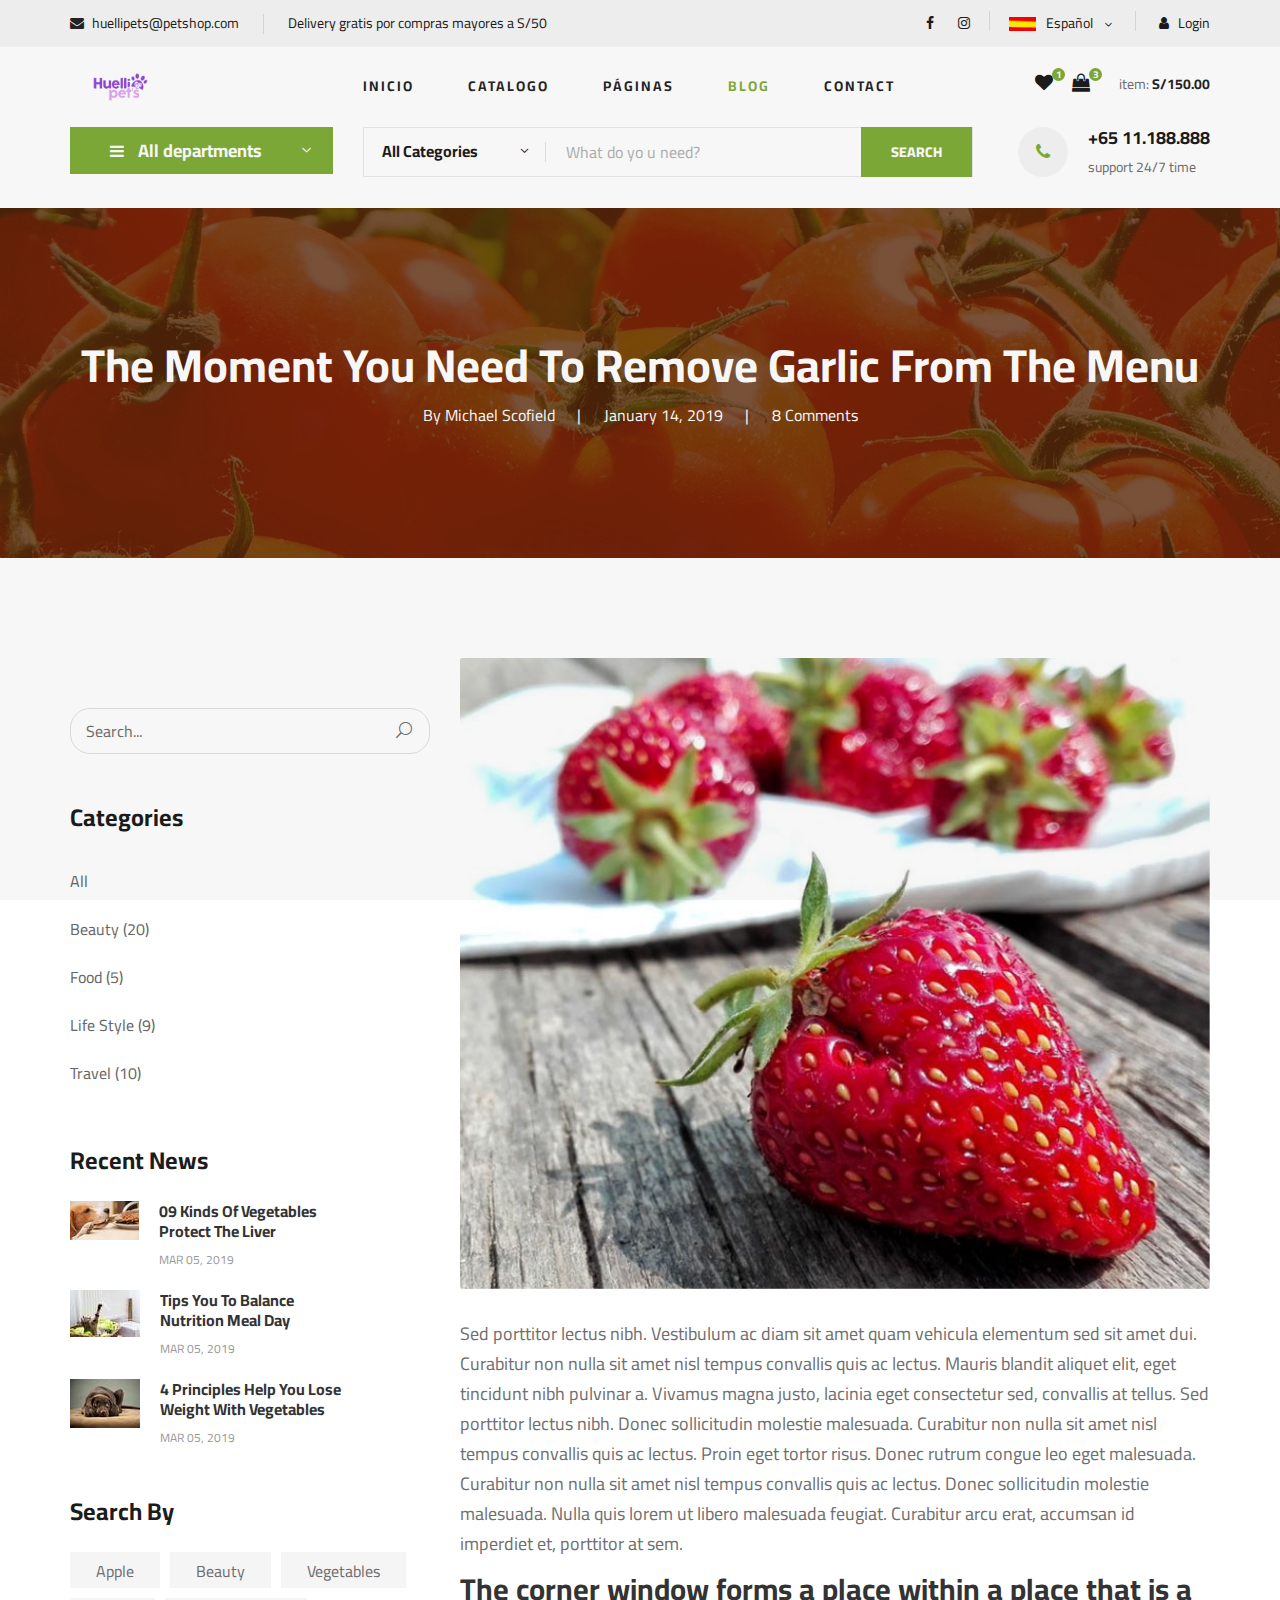
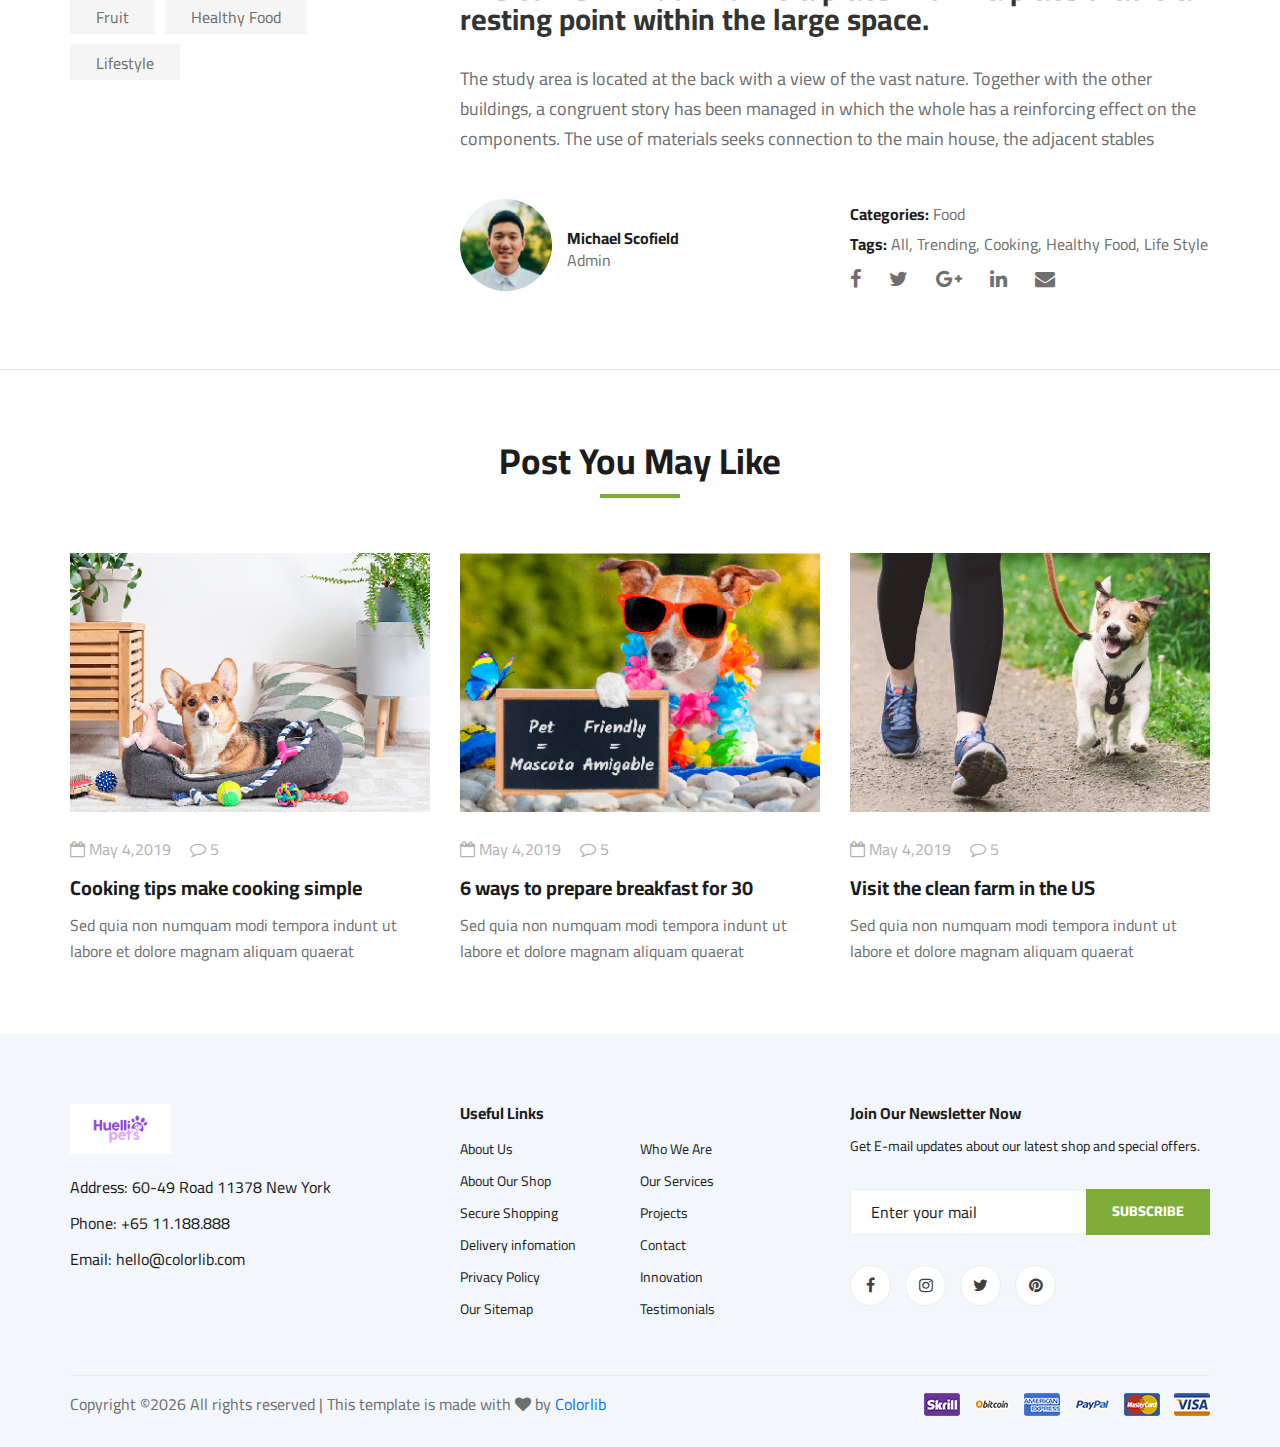
==== blog-details.html @ eef23c40 "first commit" ====
<!DOCTYPE html>
<html lang="zxx">

<head>
    <meta charset="UTF-8">
    <meta name="description" content="Ogani Template">
    <meta name="keywords" content="Ogani, unica, creative, html">
    <meta name="viewport" content="width=device-width, initial-scale=1.0">
    <meta http-equiv="X-UA-Compatible" content="ie=edge">
    <title>Ogani | Template</title>

    <!-- Google Font -->
    <link href="https://fonts.googleapis.com/css2?family=Cairo:wght@200;300;400;600;900&display=swap" rel="stylesheet">

    <!-- Css Styles -->
    <link rel="stylesheet" href="css/bootstrap.min.css" type="text/css">
    <link rel="stylesheet" href="css/font-awesome.min.css" type="text/css">
    <link rel="stylesheet" href="css/elegant-icons.css" type="text/css">
    <link rel="stylesheet" href="css/nice-select.css" type="text/css">
    <link rel="stylesheet" href="css/jquery-ui.min.css" type="text/css">
    <link rel="stylesheet" href="css/owl.carousel.min.css" type="text/css">
    <link rel="stylesheet" href="css/slicknav.min.css" type="text/css">
    <link rel="stylesheet" href="css/style.css" type="text/css">
</head>

<body>
    <!-- Page Preloder -->
    <div id="preloder">
        <div class="loader"></div>
    </div>

   <!-- Humberger Begin -->
   <div class="humberger__menu__overlay"></div>
   <div class="humberger__menu__wrapper">
       <div class="humberger__menu__logo">
           <a href="#"><img src="img/logo.png" alt=""></a>
       </div>
       <div class="humberger__menu__cart">
           <ul>
               <li><a href="#"><i class="fa fa-heart"></i> <span>1</span></a></li>
               <li><a href="./shoping-cart.html"><i class="fa fa-shopping-bag"></i> <span>3</span></a></li>
           </ul>
           <div class="header__cart__price">item: <span>S/150.00</span></div>
       </div>
       <div class="humberger__menu__widget">
           <div class="header__top__right__language">
               <img src="img/language.png" alt="">
               <div>Español</div>
               <span class="arrow_carrot-down"></span>
               <ul>
                   <li><a href="#">Inglés</a></li>
                   <li><a href="#">Español</a></li>
               </ul>
           </div>
           <div class="header__top__right__auth">
               <a href="./login.html"><i class="fa fa-user"></i> Login</a>
           </div>
       </div>
       <nav class="humberger__menu__nav mobile-menu">
           <ul>
               <li class="active"><a href="./index.html">INICIO</a></li>
               <li><a href="./shop-grid.html">CATALOGO</a></li>
               <li><a href="#">PÁGINAS</a>
                   <ul class="header__menu__dropdown">
                       <li><a href="./shop-details.html">Detalle compra</a></li>
                       <li><a href="./shoping-cart.html">Carrito</a></li>
                       <li><a href="./checkout.html">Realizar pago</a></li>
                       <li><a href="./blog-details.html">Detalle blog</a></li>
                   </ul>
               </li>
               <li><a href="./blog.html">BLOG</a></li>
               <li><a href="./contact.html">CONTACTO</a></li>
           </ul>
       </nav>
       <div id="mobile-menu-wrap"></div>
       <div class="header__top__right__social">
           <a href="#"><i class="fa fa-facebook"></i></a>
           <a href="#"><i class="fa fa-instagram"></i></a>
       </div>
       <div class="humberger__menu__contact">
           <ul>
               <li><i class="fa fa-envelope"></i> huellipets@petshop.com</li>
               <li>Delivery gratis por compras mayores a S/50</li>
           </ul>
       </div>
   </div>
   <!-- Humberger End -->

   <!-- Header Section Begin -->
   <header class="header">
       <div class="header__top">
           <div class="container">
               <div class="row">
                   <div class="col-lg-6">
                       <div class="header__top__left">
                           <ul>
                               <li><i class="fa fa-envelope"></i> huellipets@petshop.com</li>
                               <li>Delivery gratis por compras mayores a S/50</li>
                           </ul>
                       </div>
                   </div>
                   <div class="col-lg-6">
                       <div class="header__top__right">
                           <div class="header__top__right__social">
                               <a href="#"><i class="fa fa-facebook"></i></a>
                               <a href="#"><i class="fa fa-instagram"></i></a>
                           </div>
                           <div class="header__top__right__language">
                               <img src="img/language.png" alt="">
                               <div>Español</div>
                               <span class="arrow_carrot-down"></span>
                               <ul>
                                   <li><a href="#">Inglés</a></li>
                                   <li><a href="#">Español</a></li>
                               </ul>
                           </div>
                           <div class="header__top__right__auth">
                               <a href="./login.html"><i class="fa fa-user"></i> Login</a>
                           </div>
                       </div>
                   </div>
               </div>
           </div>
       </div>
       <div class="container">
           <div class="row">
               <div class="col-lg-3">
                   <div class="header__logo">
                       <a href="./index.html"><img src="img/logo.png" alt=""></a>
                   </div>
               </div>
               <div class="col-lg-6">
                   <nav class="header__menu">
                       <ul>
                           <li><a href="./index.html">Inicio</a></li>
                           <li><a href="./shop-grid.html">CATALOGO</a></li>
                           <li><a href="#">PÁGINAS</a>
                               <ul class="header__menu__dropdown">
                                   <li><a href="./shop-details.html">Detalle producto</a></li>
                                   <li><a href="./shoping-cart.html">Carrito</a></li>
                                   <li><a href="./checkout.html">Realizar pago</a></li>
                                   <li><a href="./blog-details.html">Detalle blog</a></li>
                               </ul>
                           </li>
                           <li class="active"><a href="./blog.html">Blog</a></li>
                           <li><a href="./contact.html">Contact</a></li>
                       </ul>
                   </nav>
               </div>
               <div class="col-lg-3">
                   <div class="header__cart">
                       <ul>
                           <li><a href="#"><i class="fa fa-heart"></i> <span>1</span></a></li>
                           <li><a href="./shoping-cart.html"><i class="fa fa-shopping-bag"></i> <span>3</span></a></li>
                       </ul>
                       <div class="header__cart__price">item: <span>S/150.00</span></div>
                   </div>
               </div>
           </div>
           <div class="humberger__open">
               <i class="fa fa-bars"></i>
           </div>
       </div>
   </header>
    <!-- Header Section End -->

    <!-- Hero Section Begin -->
    <section class="hero hero-normal">
        <div class="container">
            <div class="row">
                <div class="col-lg-3">
                    <div class="hero__categories">
                        <div class="hero__categories__all">
                            <i class="fa fa-bars"></i>
                            <span>All departments</span>
                        </div>
                        <ul>
                            <li><a href="#">Fresh Meat</a></li>
                            <li><a href="#">Vegetables</a></li>
                            <li><a href="#">Fruit & Nut Gifts</a></li>
                            <li><a href="#">Fresh Berries</a></li>
                            <li><a href="#">Ocean Foods</a></li>
                            <li><a href="#">Butter & Eggs</a></li>
                            <li><a href="#">Fastfood</a></li>
                            <li><a href="#">Fresh Onion</a></li>
                            <li><a href="#">Papayaya & Crisps</a></li>
                            <li><a href="#">Oatmeal</a></li>
                            <li><a href="#">Fresh Bananas</a></li>
                        </ul>
                    </div>
                </div>
                <div class="col-lg-9">
                    <div class="hero__search">
                        <div class="hero__search__form">
                            <form action="#">
                                <div class="hero__search__categories">
                                    All Categories
                                    <span class="arrow_carrot-down"></span>
                                </div>
                                <input type="text" placeholder="What do yo u need?">
                                <button type="submit" class="site-btn">SEARCH</button>
                            </form>
                        </div>
                        <div class="hero__search__phone">
                            <div class="hero__search__phone__icon">
                                <i class="fa fa-phone"></i>
                            </div>
                            <div class="hero__search__phone__text">
                                <h5>+65 11.188.888</h5>
                                <span>support 24/7 time</span>
                            </div>
                        </div>
                    </div>
                </div>
            </div>
        </div>
    </section>
    <!-- Hero Section End -->

    <!-- Blog Details Hero Begin -->
    <section class="blog-details-hero set-bg" data-setbg="img/blog/details/details-hero.jpg">
        <div class="container">
            <div class="row">
                <div class="col-lg-12">
                    <div class="blog__details__hero__text">
                        <h2>The Moment You Need To Remove Garlic From The Menu</h2>
                        <ul>
                            <li>By Michael Scofield</li>
                            <li>January 14, 2019</li>
                            <li>8 Comments</li>
                        </ul>
                    </div>
                </div>
            </div>
        </div>
    </section>
    <!-- Blog Details Hero End -->

    <!-- Blog Details Section Begin -->
    <section class="blog-details spad">
        <div class="container">
            <div class="row">
                <div class="col-lg-4 col-md-5 order-md-1 order-2">
                    <div class="blog__sidebar">
                        <div class="blog__sidebar__search">
                            <form action="#">
                                <input type="text" placeholder="Search...">
                                <button type="submit"><span class="icon_search"></span></button>
                            </form>
                        </div>
                        <div class="blog__sidebar__item">
                            <h4>Categories</h4>
                            <ul>
                                <li><a href="#">All</a></li>
                                <li><a href="#">Beauty (20)</a></li>
                                <li><a href="#">Food (5)</a></li>
                                <li><a href="#">Life Style (9)</a></li>
                                <li><a href="#">Travel (10)</a></li>
                            </ul>
                        </div>
                        <div class="blog__sidebar__item">
                            <h4>Recent News</h4>
                            <div class="blog__sidebar__recent">
                                <a href="#" class="blog__sidebar__recent__item">
                                    <div class="blog__sidebar__recent__item__pic">
                                        <img src="img/blog/sidebar/sr-1.jpg" alt="">
                                    </div>
                                    <div class="blog__sidebar__recent__item__text">
                                        <h6>09 Kinds Of Vegetables<br /> Protect The Liver</h6>
                                        <span>MAR 05, 2019</span>
                                    </div>
                                </a>
                                <a href="#" class="blog__sidebar__recent__item">
                                    <div class="blog__sidebar__recent__item__pic">
                                        <img src="img/blog/sidebar/sr-2.jpg" alt="">
                                    </div>
                                    <div class="blog__sidebar__recent__item__text">
                                        <h6>Tips You To Balance<br /> Nutrition Meal Day</h6>
                                        <span>MAR 05, 2019</span>
                                    </div>
                                </a>
                                <a href="#" class="blog__sidebar__recent__item">
                                    <div class="blog__sidebar__recent__item__pic">
                                        <img src="img/blog/sidebar/sr-3.jpg" alt="">
                                    </div>
                                    <div class="blog__sidebar__recent__item__text">
                                        <h6>4 Principles Help You Lose <br />Weight With Vegetables</h6>
                                        <span>MAR 05, 2019</span>
                                    </div>
                                </a>
                            </div>
                        </div>
                        <div class="blog__sidebar__item">
                            <h4>Search By</h4>
                            <div class="blog__sidebar__item__tags">
                                <a href="#">Apple</a>
                                <a href="#">Beauty</a>
                                <a href="#">Vegetables</a>
                                <a href="#">Fruit</a>
                                <a href="#">Healthy Food</a>
                                <a href="#">Lifestyle</a>
                            </div>
                        </div>
                    </div>
                </div>
                <div class="col-lg-8 col-md-7 order-md-1 order-1">
                    <div class="blog__details__text">
                        <img src="img/blog/details/details-pic.jpg" alt="">
                        <p>Sed porttitor lectus nibh. Vestibulum ac diam sit amet quam vehicula elementum sed sit amet
                            dui. Curabitur non nulla sit amet nisl tempus convallis quis ac lectus. Mauris blandit
                            aliquet elit, eget tincidunt nibh pulvinar a. Vivamus magna justo, lacinia eget consectetur
                            sed, convallis at tellus. Sed porttitor lectus nibh. Donec sollicitudin molestie malesuada.
                            Curabitur non nulla sit amet nisl tempus convallis quis ac lectus. Proin eget tortor risus.
                            Donec rutrum congue leo eget malesuada. Curabitur non nulla sit amet nisl tempus convallis
                            quis ac lectus. Donec sollicitudin molestie malesuada. Nulla quis lorem ut libero malesuada
                            feugiat. Curabitur arcu erat, accumsan id imperdiet et, porttitor at sem.</p>
                        <h3>The corner window forms a place within a place that is a resting point within the large
                            space.</h3>
                        <p>The study area is located at the back with a view of the vast nature. Together with the other
                            buildings, a congruent story has been managed in which the whole has a reinforcing effect on
                            the components. The use of materials seeks connection to the main house, the adjacent
                            stables</p>
                    </div>
                    <div class="blog__details__content">
                        <div class="row">
                            <div class="col-lg-6">
                                <div class="blog__details__author">
                                    <div class="blog__details__author__pic">
                                        <img src="img/blog/details/details-author.jpg" alt="">
                                    </div>
                                    <div class="blog__details__author__text">
                                        <h6>Michael Scofield</h6>
                                        <span>Admin</span>
                                    </div>
                                </div>
                            </div>
                            <div class="col-lg-6">
                                <div class="blog__details__widget">
                                    <ul>
                                        <li><span>Categories:</span> Food</li>
                                        <li><span>Tags:</span> All, Trending, Cooking, Healthy Food, Life Style</li>
                                    </ul>
                                    <div class="blog__details__social">
                                        <a href="#"><i class="fa fa-facebook"></i></a>
                                        <a href="#"><i class="fa fa-twitter"></i></a>
                                        <a href="#"><i class="fa fa-google-plus"></i></a>
                                        <a href="#"><i class="fa fa-linkedin"></i></a>
                                        <a href="#"><i class="fa fa-envelope"></i></a>
                                    </div>
                                </div>
                            </div>
                        </div>
                    </div>
                </div>
            </div>
        </div>
    </section>
    <!-- Blog Details Section End -->

    <!-- Related Blog Section Begin -->
    <section class="related-blog spad">
        <div class="container">
            <div class="row">
                <div class="col-lg-12">
                    <div class="section-title related-blog-title">
                        <h2>Post You May Like</h2>
                    </div>
                </div>
            </div>
            <div class="row">
                <div class="col-lg-4 col-md-4 col-sm-6">
                    <div class="blog__item">
                        <div class="blog__item__pic">
                            <img src="img/blog/blog-1.jpg" alt="">
                        </div>
                        <div class="blog__item__text">
                            <ul>
                                <li><i class="fa fa-calendar-o"></i> May 4,2019</li>
                                <li><i class="fa fa-comment-o"></i> 5</li>
                            </ul>
                            <h5><a href="#">Cooking tips make cooking simple</a></h5>
                            <p>Sed quia non numquam modi tempora indunt ut labore et dolore magnam aliquam quaerat </p>
                        </div>
                    </div>
                </div>
                <div class="col-lg-4 col-md-4 col-sm-6">
                    <div class="blog__item">
                        <div class="blog__item__pic">
                            <img src="img/blog/blog-2.jpg" alt="">
                        </div>
                        <div class="blog__item__text">
                            <ul>
                                <li><i class="fa fa-calendar-o"></i> May 4,2019</li>
                                <li><i class="fa fa-comment-o"></i> 5</li>
                            </ul>
                            <h5><a href="#">6 ways to prepare breakfast for 30</a></h5>
                            <p>Sed quia non numquam modi tempora indunt ut labore et dolore magnam aliquam quaerat </p>
                        </div>
                    </div>
                </div>
                <div class="col-lg-4 col-md-4 col-sm-6">
                    <div class="blog__item">
                        <div class="blog__item__pic">
                            <img src="img/blog/blog-3.jpg" alt="">
                        </div>
                        <div class="blog__item__text">
                            <ul>
                                <li><i class="fa fa-calendar-o"></i> May 4,2019</li>
                                <li><i class="fa fa-comment-o"></i> 5</li>
                            </ul>
                            <h5><a href="#">Visit the clean farm in the US</a></h5>
                            <p>Sed quia non numquam modi tempora indunt ut labore et dolore magnam aliquam quaerat </p>
                        </div>
                    </div>
                </div>
            </div>
        </div>
    </section>
    <!-- Related Blog Section End -->

    <!-- Footer Section Begin -->
    <footer class="footer spad">
        <div class="container">
            <div class="row">
                <div class="col-lg-3 col-md-6 col-sm-6">
                    <div class="footer__about">
                        <div class="footer__about__logo">
                            <a href="./index.html"><img src="img/logo.png" alt=""></a>
                        </div>
                        <ul>
                            <li>Address: 60-49 Road 11378 New York</li>
                            <li>Phone: +65 11.188.888</li>
                            <li>Email: hello@colorlib.com</li>
                        </ul>
                    </div>
                </div>
                <div class="col-lg-4 col-md-6 col-sm-6 offset-lg-1">
                    <div class="footer__widget">
                        <h6>Useful Links</h6>
                        <ul>
                            <li><a href="#">About Us</a></li>
                            <li><a href="#">About Our Shop</a></li>
                            <li><a href="#">Secure Shopping</a></li>
                            <li><a href="#">Delivery infomation</a></li>
                            <li><a href="#">Privacy Policy</a></li>
                            <li><a href="#">Our Sitemap</a></li>
                        </ul>
                        <ul>
                            <li><a href="#">Who We Are</a></li>
                            <li><a href="#">Our Services</a></li>
                            <li><a href="#">Projects</a></li>
                            <li><a href="#">Contact</a></li>
                            <li><a href="#">Innovation</a></li>
                            <li><a href="#">Testimonials</a></li>
                        </ul>
                    </div>
                </div>
                <div class="col-lg-4 col-md-12">
                    <div class="footer__widget">
                        <h6>Join Our Newsletter Now</h6>
                        <p>Get E-mail updates about our latest shop and special offers.</p>
                        <form action="#">
                            <input type="text" placeholder="Enter your mail">
                            <button type="submit" class="site-btn">Subscribe</button>
                        </form>
                        <div class="footer__widget__social">
                            <a href="#"><i class="fa fa-facebook"></i></a>
                            <a href="#"><i class="fa fa-instagram"></i></a>
                            <a href="#"><i class="fa fa-twitter"></i></a>
                            <a href="#"><i class="fa fa-pinterest"></i></a>
                        </div>
                    </div>
                </div>
            </div>
            <div class="row">
                <div class="col-lg-12">
                    <div class="footer__copyright">
                        <div class="footer__copyright__text"><p><!-- Link back to Colorlib can't be removed. Template is licensed under CC BY 3.0. -->
  Copyright &copy;<script>document.write(new Date().getFullYear());</script> All rights reserved | This template is made with <i class="fa fa-heart" aria-hidden="true"></i> by <a href="https://colorlib.com" target="_blank">Colorlib</a>
  <!-- Link back to Colorlib can't be removed. Template is licensed under CC BY 3.0. --></p></div>
                        <div class="footer__copyright__payment"><img src="img/payment-item.png" alt=""></div>
                    </div>
                </div>
            </div>
        </div>
    </footer>
    <!-- Footer Section End -->

    <!-- Js Plugins -->
    <script src="js/jquery-3.3.1.min.js"></script>
    <script src="js/bootstrap.min.js"></script>
    <script src="js/jquery.nice-select.min.js"></script>
    <script src="js/jquery-ui.min.js"></script>
    <script src="js/jquery.slicknav.js"></script>
    <script src="js/mixitup.min.js"></script>
    <script src="js/owl.carousel.min.js"></script>
    <script src="js/main.js"></script>



</body>

</html>
---- css/elegant-icons.css ----
@font-face {
	font-family: 'ElegantIcons';
	src:url('../fonts/ElegantIcons.eot');
	src:url('../fonts/ElegantIcons.eot?#iefix') format('embedded-opentype'),
		url('../fonts/ElegantIcons.woff') format('woff'),
		url('../fonts/ElegantIcons.ttf') format('truetype'),
		url('../fonts/ElegantIcons.svg#ElegantIcons') format('svg');
	font-weight: normal;
	font-style: normal;
}

/* Use the following CSS code if you want to use data attributes for inserting your icons */
[data-icon]:before {
	font-family: 'ElegantIcons';
	content: attr(data-icon);
	speak: none;
	font-weight: normal;
	font-variant: normal;
	text-transform: none;
	line-height: 1;
	-webkit-font-smoothing: antialiased;
	-moz-osx-font-smoothing: grayscale;
}

/* Use the following CSS code if you want to have a class per icon */
/*
Instead of a list of all class selectors,
you can use the generic selector below, but it's slower:
[class*="your-class-prefix"] {
*/
.arrow_up, .arrow_down, .arrow_left, .arrow_right, .arrow_left-up, .arrow_right-up, .arrow_right-down, .arrow_left-down, .arrow-up-down, .arrow_up-down_alt, .arrow_left-right_alt, .arrow_left-right, .arrow_expand_alt2, .arrow_expand_alt, .arrow_condense, .arrow_expand, .arrow_move, .arrow_carrot-up, .arrow_carrot-down, .arrow_carrot-left, .arrow_carrot-right, .arrow_carrot-2up, .arrow_carrot-2down, .arrow_carrot-2left, .arrow_carrot-2right, .arrow_carrot-up_alt2, .arrow_carrot-down_alt2, .arrow_carrot-left_alt2, .arrow_carrot-right_alt2, .arrow_carrot-2up_alt2, .arrow_carrot-2down_alt2, .arrow_carrot-2left_alt2, .arrow_carrot-2right_alt2, .arrow_triangle-up, .arrow_triangle-down, .arrow_triangle-left, .arrow_triangle-right, .arrow_triangle-up_alt2, .arrow_triangle-down_alt2, .arrow_triangle-left_alt2, .arrow_triangle-right_alt2, .arrow_back, .icon_minus-06, .icon_plus, .icon_close, .icon_check, .icon_minus_alt2, .icon_plus_alt2, .icon_close_alt2, .icon_check_alt2, .icon_zoom-out_alt, .icon_zoom-in_alt, .icon_search, .icon_box-empty, .icon_box-selected, .icon_minus-box, .icon_plus-box, .icon_box-checked, .icon_circle-empty, .icon_circle-slelected, .icon_stop_alt2, .icon_stop, .icon_pause_alt2, .icon_pause, .icon_menu, .icon_menu-square_alt2, .icon_menu-circle_alt2, .icon_ul, .icon_ol, .icon_adjust-horiz, .icon_adjust-vert, .icon_document_alt, .icon_documents_alt, .icon_pencil, .icon_pencil-edit_alt, .icon_pencil-edit, .icon_folder-alt, .icon_folder-open_alt, .icon_folder-add_alt, .icon_info_alt, .icon_error-oct_alt, .icon_error-circle_alt, .icon_error-triangle_alt, .icon_question_alt2, .icon_question, .icon_comment_alt, .icon_chat_alt, .icon_vol-mute_alt, .icon_volume-low_alt, .icon_volume-high_alt, .icon_quotations, .icon_quotations_alt2, .icon_clock_alt, .icon_lock_alt, .icon_lock-open_alt, .icon_key_alt, .icon_cloud_alt, .icon_cloud-upload_alt, .icon_cloud-download_alt, .icon_image, .icon_images, .icon_lightbulb_alt, .icon_gift_alt, .icon_house_alt, .icon_genius, .icon_mobile, .icon_tablet, .icon_laptop, .icon_desktop, .icon_camera_alt, .icon_mail_alt, .icon_cone_alt, .icon_ribbon_alt, .icon_bag_alt, .icon_creditcard, .icon_cart_alt, .icon_paperclip, .icon_tag_alt, .icon_tags_alt, .icon_trash_alt, .icon_cursor_alt, .icon_mic_alt, .icon_compass_alt, .icon_pin_alt, .icon_pushpin_alt, .icon_map_alt, .icon_drawer_alt, .icon_toolbox_alt, .icon_book_alt, .icon_calendar, .icon_film, .icon_table, .icon_contacts_alt, .icon_headphones, .icon_lifesaver, .icon_piechart, .icon_refresh, .icon_link_alt, .icon_link, .icon_loading, .icon_blocked, .icon_archive_alt, .icon_heart_alt, .icon_star_alt, .icon_star-half_alt, .icon_star, .icon_star-half, .icon_tools, .icon_tool, .icon_cog, .icon_cogs, .arrow_up_alt, .arrow_down_alt, .arrow_left_alt, .arrow_right_alt, .arrow_left-up_alt, .arrow_right-up_alt, .arrow_right-down_alt, .arrow_left-down_alt, .arrow_condense_alt, .arrow_expand_alt3, .arrow_carrot_up_alt, .arrow_carrot-down_alt, .arrow_carrot-left_alt, .arrow_carrot-right_alt, .arrow_carrot-2up_alt, .arrow_carrot-2dwnn_alt, .arrow_carrot-2left_alt, .arrow_carrot-2right_alt, .arrow_triangle-up_alt, .arrow_triangle-down_alt, .arrow_triangle-left_alt, .arrow_triangle-right_alt, .icon_minus_alt, .icon_plus_alt, .icon_close_alt, .icon_check_alt, .icon_zoom-out, .icon_zoom-in, .icon_stop_alt, .icon_menu-square_alt, .icon_menu-circle_alt, .icon_document, .icon_documents, .icon_pencil_alt, .icon_folder, .icon_folder-open, .icon_folder-add, .icon_folder_upload, .icon_folder_download, .icon_info, .icon_error-circle, .icon_error-oct, .icon_error-triangle, .icon_question_alt, .icon_comment, .icon_chat, .icon_vol-mute, .icon_volume-low, .icon_volume-high, .icon_quotations_alt, .icon_clock, .icon_lock, .icon_lock-open, .icon_key, .icon_cloud, .icon_cloud-upload, .icon_cloud-download, .icon_lightbulb, .icon_gift, .icon_house, .icon_camera, .icon_mail, .icon_cone, .icon_ribbon, .icon_bag, .icon_cart, .icon_tag, .icon_tags, .icon_trash, .icon_cursor, .icon_mic, .icon_compass, .icon_pin, .icon_pushpin, .icon_map, .icon_drawer, .icon_toolbox, .icon_book, .icon_contacts, .icon_archive, .icon_heart, .icon_profile, .icon_group, .icon_grid-2x2, .icon_grid-3x3, .icon_music, .icon_pause_alt, .icon_phone, .icon_upload, .icon_download, .social_facebook, .social_twitter, .social_pinterest, .social_googleplus, .social_tumblr, .social_tumbleupon, .social_wordpress, .social_instagram, .social_dribbble, .social_vimeo, .social_linkedin, .social_rss, .social_deviantart, .social_share, .social_myspace, .social_skype, .social_youtube, .social_picassa, .social_googledrive, .social_flickr, .social_blogger, .social_spotify, .social_delicious, .social_facebook_circle, .social_twitter_circle, .social_pinterest_circle, .social_googleplus_circle, .social_tumblr_circle, .social_stumbleupon_circle, .social_wordpress_circle, .social_instagram_circle, .social_dribbble_circle, .social_vimeo_circle, .social_linkedin_circle, .social_rss_circle, .social_deviantart_circle, .social_share_circle, .social_myspace_circle, .social_skype_circle, .social_youtube_circle, .social_picassa_circle, .social_googledrive_alt2, .social_flickr_circle, .social_blogger_circle, .social_spotify_circle, .social_delicious_circle, .social_facebook_square, .social_twitter_square, .social_pinterest_square, .social_googleplus_square, .social_tumblr_square, .social_stumbleupon_square, .social_wordpress_square, .social_instagram_square, .social_dribbble_square, .social_vimeo_square, .social_linkedin_square, .social_rss_square, .social_deviantart_square, .social_share_square, .social_myspace_square, .social_skype_square, .social_youtube_square, .social_picassa_square, .social_googledrive_square, .social_flickr_square, .social_blogger_square, .social_spotify_square, .social_delicious_square, .icon_printer, .icon_calulator, .icon_building, .icon_floppy, .icon_drive, .icon_search-2, .icon_id, .icon_id-2, .icon_puzzle, .icon_like, .icon_dislike, .icon_mug, .icon_currency, .icon_wallet, .icon_pens, .icon_easel, .icon_flowchart, .icon_datareport, .icon_briefcase, .icon_shield, .icon_percent, .icon_globe, .icon_globe-2, .icon_target, .icon_hourglass, .icon_balance, .icon_rook, .icon_printer-alt, .icon_calculator_alt, .icon_building_alt, .icon_floppy_alt, .icon_drive_alt, .icon_search_alt, .icon_id_alt, .icon_id-2_alt, .icon_puzzle_alt, .icon_like_alt, .icon_dislike_alt, .icon_mug_alt, .icon_currency_alt, .icon_wallet_alt, .icon_pens_alt, .icon_easel_alt, .icon_flowchart_alt, .icon_datareport_alt, .icon_briefcase_alt, .icon_shield_alt, .icon_percent_alt, .icon_globe_alt, .icon_clipboard {
	font-family: 'ElegantIcons';
	speak: none;
	font-style: normal;
	font-weight: normal;
	font-variant: normal;
	text-transform: none;
	line-height: 1;
	-webkit-font-smoothing: antialiased;
}
.arrow_up:before {
	content: "\21";
}
.arrow_down:before {
	content: "\22";
}
.arrow_left:before {
	content: "\23";
}
.arrow_right:before {
	content: "\24";
}
.arrow_left-up:before {
	content: "\25";
}
.arrow_right-up:before {
	content: "\26";
}
.arrow_right-down:before {
	content: "\27";
}
.arrow_left-down:before {
	content: "\28";
}
.arrow-up-down:before {
	content: "\29";
}
.arrow_up-down_alt:before {
	content: "\2a";
}
.arrow_left-right_alt:before {
	content: "\2b";
}
.arrow_left-right:before {
	content: "\2c";
}
.arrow_expand_alt2:before {
	content: "\2d";
}
.arrow_expand_alt:before {
	content: "\2e";
}
.arrow_condense:before {
	content: "\2f";
}
.arrow_expand:before {
	content: "\30";
}
.arrow_move:before {
	content: "\31";
}
.arrow_carrot-up:before {
	content: "\32";
}
.arrow_carrot-down:before {
	content: "\33";
}
.arrow_carrot-left:before {
	content: "\34";
}
.arrow_carrot-right:before {
	content: "\35";
}
.arrow_carrot-2up:before {
	content: "\36";
}
.arrow_carrot-2down:before {
	content: "\37";
}
.arrow_carrot-2left:before {
	content: "\38";
}
.arrow_carrot-2right:before {
	content: "\39";
}
.arrow_carrot-up_alt2:before {
	content: "\3a";
}
.arrow_carrot-down_alt2:before {
	content: "\3b";
}
.arrow_carrot-left_alt2:before {
	content: "\3c";
}
.arrow_carrot-right_alt2:before {
	content: "\3d";
}
.arrow_carrot-2up_alt2:before {
	content: "\3e";
}
.arrow_carrot-2down_alt2:before {
	content: "\3f";
}
.arrow_carrot-2left_alt2:before {
	content: "\40";
}
.arrow_carrot-2right_alt2:before {
	content: "\41";
}
.arrow_triangle-up:before {
	content: "\42";
}
.arrow_triangle-down:before {
	content: "\43";
}
.arrow_triangle-left:before {
	content: "\44";
}
.arrow_triangle-right:before {
	content: "\45";
}
.arrow_triangle-up_alt2:before {
	content: "\46";
}
.arrow_triangle-down_alt2:before {
	content: "\47";
}
.arrow_triangle-left_alt2:before {
	content: "\48";
}
.arrow_triangle-right_alt2:before {
	content: "\49";
}
.arrow_back:before {
	content: "\4a";
}
.icon_minus-06:before {
	content: "\4b";
}
.icon_plus:before {
	content: "\4c";
}
.icon_close:before {
	content: "\4d";
}
.icon_check:before {
	content: "\4e";
}
.icon_minus_alt2:before {
	content: "\4f";
}
.icon_plus_alt2:before {
	content: "\50";
}
.icon_close_alt2:before {
	content: "\51";
}
.icon_check_alt2:before {
	content: "\52";
}
.icon_zoom-out_alt:before {
	content: "\53";
}
.icon_zoom-in_alt:before {
	content: "\54";
}
.icon_search:before {
	content: "\55";
}
.icon_box-empty:before {
	content: "\56";
}
.icon_box-selected:before {
	content: "\57";
}
.icon_minus-box:before {
	content: "\58";
}
.icon_plus-box:before {
	content: "\59";
}
.icon_box-checked:before {
	content: "\5a";
}
.icon_circle-empty:before {
	content: "\5b";
}
.icon_circle-slelected:before {
	content: "\5c";
}
.icon_stop_alt2:before {
	content: "\5d";
}
.icon_stop:before {
	content: "\5e";
}
.icon_pause_alt2:before {
	content: "\5f";
}
.icon_pause:before {
	content: "\60";
}
.icon_menu:before {
	content: "\61";
}
.icon_menu-square_alt2:before {
	content: "\62";
}
.icon_menu-circle_alt2:before {
	content: "\63";
}
.icon_ul:before {
	content: "\64";
}
.icon_ol:before {
	content: "\65";
}
.icon_adjust-horiz:before {
	content: "\66";
}
.icon_adjust-vert:before {
	content: "\67";
}
.icon_document_alt:before {
	content: "\68";
}
.icon_documents_alt:before {
	content: "\69";
}
.icon_pencil:before {
	content: "\6a";
}
.icon_pencil-edit_alt:before {
	content: "\6b";
}
.icon_pencil-edit:before {
	content: "\6c";
}
.icon_folder-alt:before {
	content: "\6d";
}
.icon_folder-open_alt:before {
	content: "\6e";
}
.icon_folder-add_alt:before {
	content: "\6f";
}
.icon_info_alt:before {
	content: "\70";
}
.icon_error-oct_alt:before {
	content: "\71";
}
.icon_error-circle_alt:before {
	content: "\72";
}
.icon_error-triangle_alt:before {
	content: "\73";
}
.icon_question_alt2:before {
	content: "\74";
}
.icon_question:before {
	content: "\75";
}
.icon_comment_alt:before {
	content: "\76";
}
.icon_chat_alt:before {
	content: "\77";
}
.icon_vol-mute_alt:before {
	content: "\78";
}
.icon_volume-low_alt:before {
	content: "\79";
}
.icon_volume-high_alt:before {
	content: "\7a";
}
.icon_quotations:before {
	content: "\7b";
}
.icon_quotations_alt2:before {
	content: "\7c";
}
.icon_clock_alt:before {
	content: "\7d";
}
.icon_lock_alt:before {
	content: "\7e";
}
.icon_lock-open_alt:before {
	content: "\e000";
}
.icon_key_alt:before {
	content: "\e001";
}
.icon_cloud_alt:before {
	content: "\e002";
}
.icon_cloud-upload_alt:before {
	content: "\e003";
}
.icon_cloud-download_alt:before {
	content: "\e004";
}
.icon_image:before {
	content: "\e005";
}
.icon_images:before {
	content: "\e006";
}
.icon_lightbulb_alt:before {
	content: "\e007";
}
.icon_gift_alt:before {
	content: "\e008";
}
.icon_house_alt:before {
	content: "\e009";
}
.icon_genius:before {
	content: "\e00a";
}
.icon_mobile:before {
	content: "\e00b";
}
.icon_tablet:before {
	content: "\e00c";
}
.icon_laptop:before {
	content: "\e00d";
}
.icon_desktop:before {
	content: "\e00e";
}
.icon_camera_alt:before {
	content: "\e00f";
}
.icon_mail_alt:before {
	content: "\e010";
}
.icon_cone_alt:before {
	content: "\e011";
}
.icon_ribbon_alt:before {
	content: "\e012";
}
.icon_bag_alt:before {
	content: "\e013";
}
.icon_creditcard:before {
	content: "\e014";
}
.icon_cart_alt:before {
	content: "\e015";
}
.icon_paperclip:before {
	content: "\e016";
}
.icon_tag_alt:before {
	content: "\e017";
}
.icon_tags_alt:before {
	content: "\e018";
}
.icon_trash_alt:before {
	content: "\e019";
}
.icon_cursor_alt:before {
	content: "\e01a";
}
.icon_mic_alt:before {
	content: "\e01b";
}
.icon_compass_alt:before {
	content: "\e01c";
}
.icon_pin_alt:before {
	content: "\e01d";
}
.icon_pushpin_alt:before {
	content: "\e01e";
}
.icon_map_alt:before {
	content: "\e01f";
}
.icon_drawer_alt:before {
	content: "\e020";
}
.icon_toolbox_alt:before {
	content: "\e021";
}
.icon_book_alt:before {
	content: "\e022";
}
.icon_calendar:before {
	content: "\e023";
}
.icon_film:before {
	content: "\e024";
}
.icon_table:before {
	content: "\e025";
}
.icon_contacts_alt:before {
	content: "\e026";
}
.icon_headphones:before {
	content: "\e027";
}
.icon_lifesaver:before {
	content: "\e028";
}
.icon_piechart:before {
	content: "\e029";
}
.icon_refresh:before {
	content: "\e02a";
}
.icon_link_alt:before {
	content: "\e02b";
}
.icon_link:before {
	content: "\e02c";
}
.icon_loading:before {
	content: "\e02d";
}
.icon_blocked:before {
	content: "\e02e";
}
.icon_archive_alt:before {
	content: "\e02f";
}
.icon_heart_alt:before {
	content: "\e030";
}
.icon_star_alt:before {
	content: "\e031";
}
.icon_star-half_alt:before {
	content: "\e032";
}
.icon_star:before {
	content: "\e033";
}
.icon_star-half:before {
	content: "\e034";
}
.icon_tools:before {
	content: "\e035";
}
.icon_tool:before {
	content: "\e036";
}
.icon_cog:before {
	content: "\e037";
}
.icon_cogs:before {
	content: "\e038";
}
.arrow_up_alt:before {
	content: "\e039";
}
.arrow_down_alt:before {
	content: "\e03a";
}
.arrow_left_alt:before {
	content: "\e03b";
}
.arrow_right_alt:before {
	content: "\e03c";
}
.arrow_left-up_alt:before {
	content: "\e03d";
}
.arrow_right-up_alt:before {
	content: "\e03e";
}
.arrow_right-down_alt:before {
	content: "\e03f";
}
.arrow_left-down_alt:before {
	content: "\e040";
}
.arrow_condense_alt:before {
	content: "\e041";
}
.arrow_expand_alt3:before {
	content: "\e042";
}
.arrow_carrot_up_alt:before {
	content: "\e043";
}
.arrow_carrot-down_alt:before {
	content: "\e044";
}
.arrow_carrot-left_alt:before {
	content: "\e045";
}
.arrow_carrot-right_alt:before {
	content: "\e046";
}
.arrow_carrot-2up_alt:before {
	content: "\e047";
}
.arrow_carrot-2dwnn_alt:before {
	content: "\e048";
}
.arrow_carrot-2left_alt:before {
	content: "\e049";
}
.arrow_carrot-2right_alt:before {
	content: "\e04a";
}
.arrow_triangle-up_alt:before {
	content: "\e04b";
}
.arrow_triangle-down_alt:before {
	content: "\e04c";
}
.arrow_triangle-left_alt:before {
	content: "\e04d";
}
.arrow_triangle-right_alt:before {
	content: "\e04e";
}
.icon_minus_alt:before {
	content: "\e04f";
}
.icon_plus_alt:before {
	content: "\e050";
}
.icon_close_alt:before {
	content: "\e051";
}
.icon_check_alt:before {
	content: "\e052";
}
.icon_zoom-out:before {
	content: "\e053";
}
.icon_zoom-in:before {
	content: "\e054";
}
.icon_stop_alt:before {
	content: "\e055";
}
.icon_menu-square_alt:before {
	content: "\e056";
}
.icon_menu-circle_alt:before {
	content: "\e057";
}
.icon_document:before {
	content: "\e058";
}
.icon_documents:before {
	content: "\e059";
}
.icon_pencil_alt:before {
	content: "\e05a";
}
.icon_folder:before {
	content: "\e05b";
}
.icon_folder-open:before {
	content: "\e05c";
}
.icon_folder-add:before {
	content: "\e05d";
}
.icon_folder_upload:before {
	content: "\e05e";
}
.icon_folder_download:before {
	content: "\e05f";
}
.icon_info:before {
	content: "\e060";
}
.icon_error-circle:before {
	content: "\e061";
}
.icon_error-oct:before {
	content: "\e062";
}
.icon_error-triangle:before {
	content: "\e063";
}
.icon_question_alt:before {
	content: "\e064";
}
.icon_comment:before {
	content: "\e065";
}
.icon_chat:before {
	content: "\e066";
}
.icon_vol-mute:before {
	content: "\e067";
}
.icon_volume-low:before {
	content: "\e068";
}
.icon_volume-high:before {
	content: "\e069";
}
.icon_quotations_alt:before {
	content: "\e06a";
}
.icon_clock:before {
	content: "\e06b";
}
.icon_lock:before {
	content: "\e06c";
}
.icon_lock-open:before {
	content: "\e06d";
}
.icon_key:before {
	content: "\e06e";
}
.icon_cloud:before {
	content: "\e06f";
}
.icon_cloud-upload:before {
	content: "\e070";
}
.icon_cloud-download:before {
	content: "\e071";
}
.icon_lightbulb:before {
	content: "\e072";
}
.icon_gift:before {
	content: "\e073";
}
.icon_house:before {
	content: "\e074";
}
.icon_camera:before {
	content: "\e075";
}
.icon_mail:before {
	content: "\e076";
}
.icon_cone:before {
	content: "\e077";
}
.icon_ribbon:before {
	content: "\e078";
}
.icon_bag:before {
	content: "\e079";
}
.icon_cart:before {
	content: "\e07a";
}
.icon_tag:before {
	content: "\e07b";
}
.icon_tags:before {
	content: "\e07c";
}
.icon_trash:before {
	content: "\e07d";
}
.icon_cursor:before {
	content: "\e07e";
}
.icon_mic:before {
	content: "\e07f";
}
.icon_compass:before {
	content: "\e080";
}
.icon_pin:before {
	content: "\e081";
}
.icon_pushpin:before {
	content: "\e082";
}
.icon_map:before {
	content: "\e083";
}
.icon_drawer:before {
	content: "\e084";
}
.icon_toolbox:before {
	content: "\e085";
}
.icon_book:before {
	content: "\e086";
}
.icon_contacts:before {
	content: "\e087";
}
.icon_archive:before {
	content: "\e088";
}
.icon_heart:before {
	content: "\e089";
}
.icon_profile:before {
	content: "\e08a";
}
.icon_group:before {
	content: "\e08b";
}
.icon_grid-2x2:before {
	content: "\e08c";
}
.icon_grid-3x3:before {
	content: "\e08d";
}
.icon_music:before {
	content: "\e08e";
}
.icon_pause_alt:before {
	content: "\e08f";
}
.icon_phone:before {
	content: "\e090";
}
.icon_upload:before {
	content: "\e091";
}
.icon_download:before {
	content: "\e092";
}
.social_facebook:before {
	content: "\e093";
}
.social_twitter:before {
	content: "\e094";
}
.social_pinterest:before {
	content: "\e095";
}
.social_googleplus:before {
	content: "\e096";
}
.social_tumblr:before {
	content: "\e097";
}
.social_tumbleupon:before {
	content: "\e098";
}
.social_wordpress:before {
	content: "\e099";
}
.social_instagram:before {
	content: "\e09a";
}
.social_dribbble:before {
	content: "\e09b";
}
.social_vimeo:before {
	content: "\e09c";
}
.social_linkedin:before {
	content: "\e09d";
}
.social_rss:before {
	content: "\e09e";
}
.social_deviantart:before {
	content: "\e09f";
}
.social_share:before {
	content: "\e0a0";
}
.social_myspace:before {
	content: "\e0a1";
}
.social_skype:before {
	content: "\e0a2";
}
.social_youtube:before {
	content: "\e0a3";
}
.social_picassa:before {
	content: "\e0a4";
}
.social_googledrive:before {
	content: "\e0a5";
}
.social_flickr:before {
	content: "\e0a6";
}
.social_blogger:before {
	content: "\e0a7";
}
.social_spotify:before {
	content: "\e0a8";
}
.social_delicious:before {
	content: "\e0a9";
}
.social_facebook_circle:before {
	content: "\e0aa";
}
.social_twitter_circle:before {
	content: "\e0ab";
}
.social_pinterest_circle:before {
	content: "\e0ac";
}
.social_googleplus_circle:before {
	content: "\e0ad";
}
.social_tumblr_circle:before {
	content: "\e0ae";
}
.social_stumbleupon_circle:before {
	content: "\e0af";
}
.social_wordpress_circle:before {
	content: "\e0b0";
}
.social_instagram_circle:before {
	content: "\e0b1";
}
.social_dribbble_circle:before {
	content: "\e0b2";
}
.social_vimeo_circle:before {
	content: "\e0b3";
}
.social_linkedin_circle:before {
	content: "\e0b4";
}
.social_rss_circle:before {
	content: "\e0b5";
}
.social_deviantart_circle:before {
	content: "\e0b6";
}
.social_share_circle:before {
	content: "\e0b7";
}
.social_myspace_circle:before {
	content: "\e0b8";
}
.social_skype_circle:before {
	content: "\e0b9";
}
.social_youtube_circle:before {
	content: "\e0ba";
}
.social_picassa_circle:before {
	content: "\e0bb";
}
.social_googledrive_alt2:before {
	content: "\e0bc";
}
.social_flickr_circle:before {
	content: "\e0bd";
}
.social_blogger_circle:before {
	content: "\e0be";
}
.social_spotify_circle:before {
	content: "\e0bf";
}
.social_delicious_circle:before {
	content: "\e0c0";
}
.social_facebook_square:before {
	content: "\e0c1";
}
.social_twitter_square:before {
	content: "\e0c2";
}
.social_pinterest_square:before {
	content: "\e0c3";
}
.social_googleplus_square:before {
	content: "\e0c4";
}
.social_tumblr_square:before {
	content: "\e0c5";
}
.social_stumbleupon_square:before {
	content: "\e0c6";
}
.social_wordpress_square:before {
	content: "\e0c7";
}
.social_instagram_square:before {
	content: "\e0c8";
}
.social_dribbble_square:before {
	content: "\e0c9";
}
.social_vimeo_square:before {
	content: "\e0ca";
}
.social_linkedin_square:before {
	content: "\e0cb";
}
.social_rss_square:before {
	content: "\e0cc";
}
.social_deviantart_square:before {
	content: "\e0cd";
}
.social_share_square:before {
	content: "\e0ce";
}
.social_myspace_square:before {
	content: "\e0cf";
}
.social_skype_square:before {
	content: "\e0d0";
}
.social_youtube_square:before {
	content: "\e0d1";
}
.social_picassa_square:before {
	content: "\e0d2";
}
.social_googledrive_square:before {
	content: "\e0d3";
}
.social_flickr_square:before {
	content: "\e0d4";
}
.social_blogger_square:before {
	content: "\e0d5";
}
.social_spotify_square:before {
	content: "\e0d6";
}
.social_delicious_square:before {
	content: "\e0d7";
}
.icon_printer:before {
	content: "\e103";
}
.icon_calulator:before {
	content: "\e0ee";
}
.icon_building:before {
	content: "\e0ef";
}
.icon_floppy:before {
	content: "\e0e8";
}
.icon_drive:before {
	content: "\e0ea";
}
.icon_search-2:before {
	content: "\e101";
}
.icon_id:before {
	content: "\e107";
}
.icon_id-2:before {
	content: "\e108";
}
.icon_puzzle:before {
	content: "\e102";
}
.icon_like:before {
	content: "\e106";
}
.icon_dislike:before {
	content: "\e0eb";
}
.icon_mug:before {
	content: "\e105";
}
.icon_currency:before {
	content: "\e0ed";
}
.icon_wallet:before {
	content: "\e100";
}
.icon_pens:before {
	content: "\e104";
}
.icon_easel:before {
	content: "\e0e9";
}
.icon_flowchart:before {
	content: "\e109";
}
.icon_datareport:before {
	content: "\e0ec";
}
.icon_briefcase:before {
	content: "\e0fe";
}
.icon_shield:before {
	content: "\e0f6";
}
.icon_percent:before {
	content: "\e0fb";
}
.icon_globe:before {
	content: "\e0e2";
}
.icon_globe-2:before {
	content: "\e0e3";
}
.icon_target:before {
	content: "\e0f5";
}
.icon_hourglass:before {
	content: "\e0e1";
}
.icon_balance:before {
	content: "\e0ff";
}
.icon_rook:before {
	content: "\e0f8";
}
.icon_printer-alt:before {
	content: "\e0fa";
}
.icon_calculator_alt:before {
	content: "\e0e7";
}
.icon_building_alt:before {
	content: "\e0fd";
}
.icon_floppy_alt:before {
	content: "\e0e4";
}
.icon_drive_alt:before {
	content: "\e0e5";
}
.icon_search_alt:before {
	content: "\e0f7";
}
.icon_id_alt:before {
	content: "\e0e0";
}
.icon_id-2_alt:before {
	content: "\e0fc";
}
.icon_puzzle_alt:before {
	content: "\e0f9";
}
.icon_like_alt:before {
	content: "\e0dd";
}
.icon_dislike_alt:before {
	content: "\e0f1";
}
.icon_mug_alt:before {
	content: "\e0dc";
}
.icon_currency_alt:before {
	content: "\e0f3";
}
.icon_wallet_alt:before {
	content: "\e0d8";
}
.icon_pens_alt:before {
	content: "\e0db";
}
.icon_easel_alt:before {
	content: "\e0f0";
}
.icon_flowchart_alt:before {
	content: "\e0df";
}
.icon_datareport_alt:before {
	content: "\e0f2";
}
.icon_briefcase_alt:before {
	content: "\e0f4";
}
.icon_shield_alt:before {
	content: "\e0d9";
}
.icon_percent_alt:before {
	content: "\e0da";
}
.icon_globe_alt:before {
	content: "\e0de";
}
.icon_clipboard:before {
	content: "\e0e6";
}


	.glyph {
		float: left;
		text-align: center;
		padding: .75em;
		margin: .4em 1.5em .75em 0;
		width: 6em;
text-shadow: none;
	}
        .glyph_big {
        font-size: 128px;
        color: #59c5dc;
        float: left;
        margin-right: 20px;
        }

        .glyph div { padding-bottom: 10px;}

	.glyph input {
		font-family: consolas, monospace;
		font-size: 12px;
		width: 100%;
		text-align: center;
		border: 0;
		box-shadow: 0 0 0 1px #ccc;
		padding: .2em;
                -moz-border-radius: 5px;
                -webkit-border-radius: 5px;
	}
	.centered {
		margin-left: auto;
		margin-right: auto;
	}
	.glyph .fs1 {
		font-size: 2em;
	}
---- css/nice-select.css ----
.nice-select {
  -webkit-tap-highlight-color: transparent;
  background-color: #fff;
  border-radius: 5px;
  border: solid 1px #e8e8e8;
  box-sizing: border-box;
  clear: both;
  cursor: pointer;
  display: block;
  float: left;
  font-family: inherit;
  font-size: 14px;
  font-weight: normal;
  height: 42px;
  line-height: 40px;
  outline: none;
  padding-left: 18px;
  padding-right: 30px;
  position: relative;
  text-align: left !important;
  -webkit-transition: all 0.2s ease-in-out;
  transition: all 0.2s ease-in-out;
  -webkit-user-select: none;
     -moz-user-select: none;
      -ms-user-select: none;
          user-select: none;
  white-space: nowrap;
  width: auto; }
  .nice-select:hover {
    border-color: #dbdbdb; }
  .nice-select:active, .nice-select.open, .nice-select:focus {
    border-color: #999; }
  .nice-select:after {
    border-bottom: 2px solid #999;
    border-right: 2px solid #999;
    content: '';
    display: block;
    height: 5px;
    margin-top: -4px;
    pointer-events: none;
    position: absolute;
    right: 12px;
    top: 50%;
    -webkit-transform-origin: 66% 66%;
        -ms-transform-origin: 66% 66%;
            transform-origin: 66% 66%;
    -webkit-transform: rotate(45deg);
        -ms-transform: rotate(45deg);
            transform: rotate(45deg);
    -webkit-transition: all 0.15s ease-in-out;
    transition: all 0.15s ease-in-out;
    width: 5px; }
  .nice-select.open:after {
    -webkit-transform: rotate(-135deg);
        -ms-transform: rotate(-135deg);
            transform: rotate(-135deg); }
  .nice-select.open .list {
    opacity: 1;
    pointer-events: auto;
    -webkit-transform: scale(1) translateY(0);
        -ms-transform: scale(1) translateY(0);
            transform: scale(1) translateY(0); }
  .nice-select.disabled {
    border-color: #ededed;
    color: #999;
    pointer-events: none; }
    .nice-select.disabled:after {
      border-color: #cccccc; }
  .nice-select.wide {
    width: 100%; }
    .nice-select.wide .list {
      left: 0 !important;
      right: 0 !important; }
  .nice-select.right {
    float: right; }
    .nice-select.right .list {
      left: auto;
      right: 0; }
  .nice-select.small {
    font-size: 12px;
    height: 36px;
    line-height: 34px; }
    .nice-select.small:after {
      height: 4px;
      width: 4px; }
    .nice-select.small .option {
      line-height: 34px;
      min-height: 34px; }
  .nice-select .list {
    background-color: #fff;
    border-radius: 5px;
    box-shadow: 0 0 0 1px rgba(68, 68, 68, 0.11);
    box-sizing: border-box;
    margin-top: 4px;
    opacity: 0;
    overflow: hidden;
    padding: 0;
    pointer-events: none;
    position: absolute;
    top: 100%;
    left: 0;
    -webkit-transform-origin: 50% 0;
        -ms-transform-origin: 50% 0;
            transform-origin: 50% 0;
    -webkit-transform: scale(0.75) translateY(-21px);
        -ms-transform: scale(0.75) translateY(-21px);
            transform: scale(0.75) translateY(-21px);
    -webkit-transition: all 0.2s cubic-bezier(0.5, 0, 0, 1.25), opacity 0.15s ease-out;
    transition: all 0.2s cubic-bezier(0.5, 0, 0, 1.25), opacity 0.15s ease-out;
    z-index: 9; }
    .nice-select .list:hover .option:not(:hover) {
      background-color: transparent !important; }
  .nice-select .option {
    cursor: pointer;
    font-weight: 400;
    line-height: 40px;
    list-style: none;
    min-height: 40px;
    outline: none;
    padding-left: 18px;
    padding-right: 29px;
    text-align: left;
    -webkit-transition: all 0.2s;
    transition: all 0.2s; }
    .nice-select .option:hover, .nice-select .option.focus, .nice-select .option.selected.focus {
      background-color: #f6f6f6; }
    .nice-select .option.selected {
      font-weight: bold; }
    .nice-select .option.disabled {
      background-color: transparent;
      color: #999;
      cursor: default; }

.no-csspointerevents .nice-select .list {
  display: none; }

.no-csspointerevents .nice-select.open .list {
  display: block; }
---- css/style.css ----
/******************************************************************
  Template Name: Ogani
  Description:  Ogani eCommerce  HTML Template
  Author: Colorlib
  Author URI: https://colorlib.com
  Version: 1.0
  Created: Colorlib
******************************************************************/

/*------------------------------------------------------------------
[Table of contents]

1.  Template default CSS
	1.1	Variables
	1.2	Mixins
	1.3	Flexbox
	1.4	Reset
2.  Helper Css
3.  Header Section
4.  Hero Section
5.  Service Section
6.  Categories Section
7.  Featured Section
8.  Latest Product Section
9.  Contact
10.  Footer Style
-------------------------------------------------------------------*/

/*----------------------------------------*/
/* Template default CSS
/*----------------------------------------*/

html,
body {
	height: 100%;
	font-family: "Cairo", sans-serif;
	-webkit-font-smoothing: antialiased;
	font-smoothing: antialiased;
}

h1,
h2,
h3,
h4,
h5,
h6 {
	margin: 0;
	color: #111111;
	font-weight: 400;
	font-family: "Cairo", sans-serif;
}

h1 {
	font-size: 70px;
}

h2 {
	font-size: 36px;
}

h3 {
	font-size: 30px;
}

h4 {
	font-size: 24px;
}

h5 {
	font-size: 18px;
}

h6 {
	font-size: 16px;
}

p {
	font-size: 16px;
	font-family: "Cairo", sans-serif;
	color: #6f6f6f;
	font-weight: 400;
	line-height: 26px;
	margin: 0 0 15px 0;
}

img {
	max-width: 100%;
}

input:focus,
select:focus,
button:focus,
textarea:focus {
	outline: none;
}

a:hover,
a:focus {
	text-decoration: none;
	outline: none;
	color: #ffffff;
}

ul,
ol {
	padding: 0;
	margin: 0;
}

/*---------------------
  Helper CSS
-----------------------*/

.section-title {
	margin-bottom: 50px;
	text-align: center;
}

.section-title h2 {
	color: #1c1c1c;
	font-weight: 700;
	position: relative;
}

.section-title h2:after {
	position: absolute;
	left: 0;
	bottom: -15px;
	right: 0;
	height: 4px;
	width: 80px;
	background: #7fad39;
	content: "";
	margin: 0 auto;
}

.set-bg {
	background-repeat: no-repeat;
	background-size: cover;
	background-position: top center;
}

.spad {
	padding-top: 100px;
	padding-bottom: 100px;
}

.text-white h1,
.text-white h2,
.text-white h3,
.text-white h4,
.text-white h5,
.text-white h6,
.text-white p,
.text-white span,
.text-white li,
.text-white a {
	color: #fff;
}

/* buttons */

.primary-btn {
	display: inline-block;
	font-size: 14px;
	padding: 10px 28px 10px;
	color: #ffffff;
	text-transform: uppercase;
	font-weight: 700;
	background: #7fad39;
	letter-spacing: 2px;
}

.site-btn {
	font-size: 14px;
	color: #ffffff;
	font-weight: 800;
	text-transform: uppercase;
	display: inline-block;
	padding: 13px 30px 12px;
	background: #7fad39;
	border: none;
}

/* Preloder */

#preloder {
	position: fixed;
	width: 100%;
	height: 100%;
	top: 0;
	left: 0;
	z-index: 999999;
	background: #000;
}

.loader {
	width: 40px;
	height: 40px;
	position: absolute;
	top: 50%;
	left: 50%;
	margin-top: -13px;
	margin-left: -13px;
	border-radius: 60px;
	animation: loader 0.8s linear infinite;
	-webkit-animation: loader 0.8s linear infinite;
}

@keyframes loader {
	0% {
		-webkit-transform: rotate(0deg);
		transform: rotate(0deg);
		border: 4px solid #f44336;
		border-left-color: transparent;
	}
	50% {
		-webkit-transform: rotate(180deg);
		transform: rotate(180deg);
		border: 4px solid #673ab7;
		border-left-color: transparent;
	}
	100% {
		-webkit-transform: rotate(360deg);
		transform: rotate(360deg);
		border: 4px solid #f44336;
		border-left-color: transparent;
	}
}

@-webkit-keyframes loader {
	0% {
		-webkit-transform: rotate(0deg);
		border: 4px solid #f44336;
		border-left-color: transparent;
	}
	50% {
		-webkit-transform: rotate(180deg);
		border: 4px solid #673ab7;
		border-left-color: transparent;
	}
	100% {
		-webkit-transform: rotate(360deg);
		border: 4px solid #f44336;
		border-left-color: transparent;
	}
}

/*---------------------
  Header
-----------------------*/

.header__top {
	background: #f5f5f5;
}

.header__top__left {
	padding: 10px 0 13px;
}

.header__top__left ul li {
	font-size: 14px;
	color: #1c1c1c;
	display: inline-block;
	margin-right: 45px;
	position: relative;
}

.header__top__left ul li:after {
	position: absolute;
	right: -25px;
	top: 1px;
	height: 20px;
	width: 1px;
	background: #000000;
	opacity: 0.1;
	content: "";
}

.header__top__left ul li:last-child {
	margin-right: 0;
}

.header__top__left ul li:last-child:after {
	display: none;
}

.header__top__left ul li i {
	color: #252525;
	margin-right: 5px;
}

.header__top__right {
	text-align: right;
	padding: 10px 0 13px;
}

.header__top__right__social {
	position: relative;
	display: inline-block;
	margin-right: 35px;
}

.header__top__right__social:after {
	position: absolute;
	right: -20px;
	top: 1px;
	height: 20px;
	width: 1px;
	background: #000000;
	opacity: 0.1;
	content: "";
}

.header__top__right__social a {
	font-size: 14px;
	display: inline-block;
	color: #1c1c1c;
	margin-right: 20px;
}

.header__top__right__social a:last-child {
	margin-right: 0;
}

.header__top__right__language {
	position: relative;
	display: inline-block;
	margin-right: 40px;
	cursor: pointer;
}

.header__top__right__language:hover ul {
	top: 23px;
	opacity: 1;
	visibility: visible;
}

.header__top__right__language:after {
	position: absolute;
	right: -21px;
	top: 1px;
	height: 20px;
	width: 1px;
	background: #000000;
	opacity: 0.1;
	content: "";
}

.header__top__right__language img {
	margin-right: 6px;
}

.header__top__right__language div {
	font-size: 14px;
	color: #1c1c1c;
	display: inline-block;
	margin-right: 4px;
}

.header__top__right__language span {
	font-size: 14px;
	color: #1c1c1c;
	position: relative;
	top: 2px;
}

.header__top__right__language ul {
	background: #222222;
	width: 100px;
	text-align: left;
	padding: 5px 0;
	position: absolute;
	left: 0;
	top: 43px;
	z-index: 9;
	opacity: 0;
	visibility: hidden;
	-webkit-transition: all, 0.3s;
	-moz-transition: all, 0.3s;
	-ms-transition: all, 0.3s;
	-o-transition: all, 0.3s;
	transition: all, 0.3s;
}

.header__top__right__language ul li {
	list-style: none;
}

.header__top__right__language ul li a {
	font-size: 14px;
	color: #ffffff;
	padding: 5px 10px;
}

.header__top__right__auth {
	display: inline-block;
}

.header__top__right__auth a {
	display: block;
	font-size: 14px;
	color: #1c1c1c;
}

.header__top__right__auth a i {
	margin-right: 6px;
}

.header__logo {
	padding: 15px 0;
}

.header__logo a {
	display: inline-block;
}

.header__menu {
	padding: 24px 0;
}

.header__menu ul li {
	list-style: none;
	display: inline-block;
	margin-right: 50px;
	position: relative;
}

.header__menu ul li .header__menu__dropdown {
	position: absolute;
	left: 0;
	top: 50px;
	background: #222222;
	width: 180px;
	z-index: 9;
	padding: 5px 0;
	-webkit-transition: all, 0.3s;
	-moz-transition: all, 0.3s;
	-ms-transition: all, 0.3s;
	-o-transition: all, 0.3s;
	transition: all, 0.3s;
	opacity: 0;
	visibility: hidden;
}

.header__menu ul li .header__menu__dropdown li {
	margin-right: 0;
	display: block;
}

.header__menu ul li .header__menu__dropdown li:hover>a {
	color: #7fad39;
}

.header__menu ul li .header__menu__dropdown li a {
	text-transform: capitalize;
	color: #ffffff;
	font-weight: 400;
	padding: 5px 15px;
}

.header__menu ul li.active a {
	color: #7fad39;
}

.header__menu ul li:hover .header__menu__dropdown {
	top: 30px;
	opacity: 1;
	visibility: visible;
}

.header__menu ul li:hover>a {
	color: #7fad39;
}

.header__menu ul li:last-child {
	margin-right: 0;
}

.header__menu ul li a {
	font-size: 14px;
	color: #252525;
	text-transform: uppercase;
	font-weight: 700;
	letter-spacing: 2px;
	-webkit-transition: all, 0.3s;
	-moz-transition: all, 0.3s;
	-ms-transition: all, 0.3s;
	-o-transition: all, 0.3s;
	transition: all, 0.3s;
	padding: 5px 0;
	display: block;
}

.header__cart {
	text-align: right;
	padding: 24px 0;
}

.header__cart ul {
	display: inline-block;
	margin-right: 25px;
}

.header__cart ul li {
	list-style: none;
	display: inline-block;
	margin-right: 15px;
}

.header__cart ul li:last-child {
	margin-right: 0;
}

.header__cart ul li a {
	position: relative;
}

.header__cart ul li a i {
	font-size: 18px;
	color: #1c1c1c;
}

.header__cart ul li a span {
	height: 13px;
	width: 13px;
	background: #7fad39;
	font-size: 10px;
	color: #ffffff;
	line-height: 13px;
	text-align: center;
	font-weight: 700;
	display: inline-block;
	border-radius: 50%;
	position: absolute;
	top: 0;
	right: -12px;
}

.header__cart .header__cart__price {
	font-size: 14px;
	color: #6f6f6f;
	display: inline-block;
}

.header__cart .header__cart__price span {
	color: #252525;
	font-weight: 700;
}

.humberger__menu__wrapper {
	display: none;
}

.humberger__open {
	display: none;
}

/*---------------------
  Hero
-----------------------*/

.hero {
	padding-bottom: 50px;
}

.hero.hero-normal {
	padding-bottom: 30px;
}

.hero.hero-normal .hero__categories {
	position: relative;
}

.hero.hero-normal .hero__categories ul {
	display: none;
	position: absolute;
	left: 0;
	top: 46px;
	width: 100%;
	z-index: 9;
	background: #ffffff;
}

.hero.hero-normal .hero__search {
	margin-bottom: 0;
}

.hero__categories__all {
	background: #7fad39;
	position: relative;
	padding: 10px 25px 10px 40px;
	cursor: pointer;
}

.hero__categories__all i {
	font-size: 16px;
	color: #ffffff;
	margin-right: 10px;
}

.hero__categories__all span {
	font-size: 18px;
	font-weight: 700;
	color: #ffffff;
}

.hero__categories__all:after {
	position: absolute;
	right: 18px;
	top: 9px;
	content: "3";
	font-family: "ElegantIcons";
	font-size: 18px;
	color: #ffffff;
}

.hero__categories ul {
	border: 1px solid #ebebeb;
	padding-left: 40px;
	padding-top: 10px;
	padding-bottom: 12px;
}

.hero__categories ul li {
	list-style: none;
}

.hero__categories ul li a {
	font-size: 16px;
	color: #1c1c1c;
	line-height: 39px;
	display: block;
}

.hero__search {
	overflow: hidden;
	margin-bottom: 30px;
}

.hero__search__form {
	width: 610px;
	height: 50px;
	border: 1px solid #ebebeb;
	position: relative;
	float: left;
}

.hero__search__form form .hero__search__categories {
	width: 30%;
	float: left;
	font-size: 16px;
	color: #1c1c1c;
	font-weight: 700;
	padding-left: 18px;
	padding-top: 11px;
	position: relative;
}

.hero__search__form form .hero__search__categories:after {
	position: absolute;
	right: 0;
	top: 14px;
	height: 20px;
	width: 1px;
	background: #000000;
	opacity: 0.1;
	content: "";
}

.hero__search__form form .hero__search__categories span {
	position: absolute;
	right: 14px;
	top: 14px;
}

.hero__search__form form input {
	width: 70%;
	border: none;
	height: 48px;
	font-size: 16px;
	color: #b2b2b2;
	padding-left: 20px;
}

.hero__search__form form input::placeholder {
	color: #b2b2b2;
}

.hero__search__form form button {
	position: absolute;
	right: 0;
	top: -1px;
	height: 50px;
}

.hero__search__phone {
	float: right;
}

.hero__search__phone__icon {
	font-size: 18px;
	color: #7fad39;
	height: 50px;
	width: 50px;
	background: #f5f5f5;
	line-height: 50px;
	text-align: center;
	border-radius: 50%;
	float: left;
	margin-right: 20px;
}

.hero__search__phone__text {
	overflow: hidden;
}

.hero__search__phone__text h5 {
	color: #1c1c1c;
	font-weight: 700;
	margin-bottom: 5px;
}

.hero__search__phone__text span {
	font-size: 14px;
	color: #6f6f6f;
}

.hero__item {
	height: 431px;
	display: flex;
	align-items: center;
	padding-left: 75px;
}

.hero__text span {
	font-size: 14px;
	text-transform: uppercase;
	font-weight: 700;
	letter-spacing: 4px;
	color: #7fad39;
}

.hero__text h2 {
	font-size: 46px;
	color: #252525;
	line-height: 52px;
	font-weight: 700;
	margin: 10px 0;
}

.hero__text p {
	margin-bottom: 35px;
}

/*---------------------
  Categories
-----------------------*/

.categories__item {
	height: 270px;
	position: relative;
}

.categories__item h5 {
	position: absolute;
	left: 0;
	width: 100%;
	padding: 0 20px;
	bottom: 20px;
	text-align: center;
}

.categories__item h5 a {
	font-size: 18px;
	color: #1c1c1c;
	font-weight: 700;
	text-transform: uppercase;
	letter-spacing: 2px;
	padding: 12px 0 10px;
	background: #ffffff;
	display: block;
}

.categories__slider .col-lg-3 {
	max-width: 100%;
}

.categories__slider.owl-carousel .owl-nav button {
	font-size: 18px;
	color: #1c1c1c;
	height: 70px;
	width: 30px;
	line-height: 70px;
	text-align: center;
	border: 1px solid #ebebeb;
	position: absolute;
	left: -35px;
	top: 50%;
	-webkit-transform: translateY(-35px);
	background: #ffffff;
}

.categories__slider.owl-carousel .owl-nav button.owl-next {
	left: auto;
	right: -35px;
}

/*---------------------
  Featured
-----------------------*/

.featured {
	padding-top: 80px;
	padding-bottom: 40px;
}

.featured__controls {
	text-align: center;
	margin-bottom: 50px;
}

.featured__controls ul li {
	list-style: none;
	font-size: 18px;
	color: #1c1c1c;
	display: inline-block;
	margin-right: 25px;
	position: relative;
	cursor: pointer;
}

.featured__controls ul li.active:after {
	opacity: 1;
}

.featured__controls ul li:after {
	position: absolute;
	left: 0;
	bottom: -2px;
	width: 100%;
	height: 2px;
	background: #7fad39;
	content: "";
	opacity: 0;
}

.featured__controls ul li:last-child {
	margin-right: 0;
}

.featured__item {
	margin-bottom: 50px;
}

.featured__item:hover .featured__item__pic .featured__item__pic__hover {
	bottom: 20px;
}

.featured__item__pic {
	height: 270px;
	position: relative;
	overflow: hidden;
	background-position: center center;
}

.featured__item__pic__hover {
	position: absolute;
	left: 0;
	bottom: -50px;
	width: 100%;
	text-align: center;
	-webkit-transition: all, 0.5s;
	-moz-transition: all, 0.5s;
	-ms-transition: all, 0.5s;
	-o-transition: all, 0.5s;
	transition: all, 0.5s;
}

.featured__item__pic__hover li {
	list-style: none;
	display: inline-block;
	margin-right: 6px;
}

.featured__item__pic__hover li:last-child {
	margin-right: 0;
}

.featured__item__pic__hover li:hover a {
	background: #7fad39;
	border-color: #7fad39;
}

.featured__item__pic__hover li:hover a i {
	color: #ffffff;
	transform: rotate(360deg);
}

.featured__item__pic__hover li a {
	font-size: 16px;
	color: #1c1c1c;
	height: 40px;
	width: 40px;
	line-height: 40px;
	text-align: center;
	border: 1px solid #ebebeb;
	background: #ffffff;
	display: block;
	border-radius: 50%;
	-webkit-transition: all, 0.5s;
	-moz-transition: all, 0.5s;
	-ms-transition: all, 0.5s;
	-o-transition: all, 0.5s;
	transition: all, 0.5s;
}

.featured__item__pic__hover li a i {
	position: relative;
	transform: rotate(0);
	-webkit-transition: all, 0.3s;
	-moz-transition: all, 0.3s;
	-ms-transition: all, 0.3s;
	-o-transition: all, 0.3s;
	transition: all, 0.3s;
}

.featured__item__text {
	text-align: center;
	padding-top: 15px;
}

.featured__item__text h6 {
	margin-bottom: 10px;
}

.featured__item__text h6 a {
	color: #252525;
}

.featured__item__text h5 {
	color: #252525;
	font-weight: 700;
}

/*---------------------
  Latest Product
-----------------------*/

.latest-product {
	padding-top: 80px;
	padding-bottom: 0;
}

.latest-product__text h4 {
	font-weight: 700;
	color: #1c1c1c;
	margin-bottom: 45px;
}

.latest-product__slider.owl-carousel .owl-nav {
	position: absolute;
	right: 20px;
	top: -75px;
}

.latest-product__slider.owl-carousel .owl-nav button {
	height: 30px;
	width: 30px;
	background: #F3F6FA;
	border: 1px solid #e6e6e6;
	font-size: 14px;
	color: #636363;
	margin-right: 10px;
	line-height: 30px;
	text-align: center;
}

.latest-product__slider.owl-carousel .owl-nav button span {
	font-weight: 700;
}

.latest-product__slider.owl-carousel .owl-nav button:last-child {
	margin-right: 0;
}

.latest-product__item {
	margin-bottom: 20px;
	overflow: hidden;
	display: block;
}

.latest-product__item__pic {
	float: left;
	margin-right: 26px;
}

.latest-product__item__pic img {
	height: 110px;
	width: 110px;
}

.latest-product__item__text {
	overflow: hidden;
	padding-top: 10px;
}

.latest-product__item__text h6 {
	color: #252525;
	margin-bottom: 8px;
}

.latest-product__item__text span {
	font-size: 18px;
	display: block;
	color: #252525;
	font-weight: 700;
}

/*---------------------
  Form BLog
-----------------------*/

.from-blog {
	padding-top: 50px;
	padding-bottom: 50px;
}

.from-blog .blog__item {
	margin-bottom: 30px;
}

.from-blog__title {
	margin-bottom: 70px;
}

/*---------------------
  Breadcrumb
-----------------------*/

.breadcrumb-section {
	display: flex;
	align-items: center;
	padding: 45px 0 40px;
}

.breadcrumb__text h2 {
	font-size: 46px;
	color: #ffffff;
	font-weight: 700;
}

.breadcrumb__option a {
	display: inline-block;
	font-size: 16px;
	color: #ffffff;
	font-weight: 700;
	margin-right: 20px;
	position: relative;
}

.breadcrumb__option a:after {
	position: absolute;
	right: -12px;
	top: 13px;
	height: 1px;
	width: 10px;
	background: #ffffff;
	content: "";
}

.breadcrumb__option span {
	display: inline-block;
	font-size: 16px;
	color: #ffffff;
}

/*---------------------
  Sidebar
-----------------------*/

.sidebar__item {
	margin-bottom: 35px;
}

.sidebar__item.sidebar__item__color--option {
	overflow: hidden;
}

.sidebar__item h4 {
	color: #1c1c1c;
	font-weight: 700;
	margin-bottom: 25px;
}

.sidebar__item ul li {
	list-style: none;
}

.sidebar__item ul li a {
	font-size: 16px;
	color: #1c1c1c;
	line-height: 39px;
	display: block;
}

.sidebar__item .latest-product__text {
	position: relative;
}

.sidebar__item .latest-product__text h4 {
	margin-bottom: 45px;
}

.sidebar__item .latest-product__text .owl-carousel .owl-nav {
	right: 0;
}

.price-range-wrap .range-slider {
	margin-top: 20px;
}

.price-range-wrap .range-slider .price-input {
	position: relative;
}

.price-range-wrap .range-slider .price-input:after {
	position: absolute;
	left: 38px;
	top: 13px;
	height: 1px;
	width: 5px;
	background: #dd2222;
	content: "";
}

.price-range-wrap .range-slider .price-input input {
	font-size: 16px;
	color: #dd2222;
	font-weight: 700;
	max-width: 20%;
	border: none;
	display: inline-block;
}

.price-range-wrap .price-range {
	border-radius: 0;
}

.price-range-wrap .price-range.ui-widget-content {
	border: none;
	background: #ebebeb;
	height: 5px;
}

.price-range-wrap .price-range.ui-widget-content .ui-slider-handle {
	height: 13px;
	width: 13px;
	border-radius: 50%;
	background: #ffffff;
	border: none;
	-webkit-box-shadow: 0px 1px 10px rgba(0, 0, 0, 0.2);
	box-shadow: 0px 1px 10px rgba(0, 0, 0, 0.2);
	outline: none;
	cursor: pointer;
}

.price-range-wrap .price-range .ui-slider-range {
	background: #dd2222;
	border-radius: 0;
}

.price-range-wrap .price-range .ui-slider-range.ui-corner-all.ui-widget-header:last-child {
	background: #dd2222;
}

.sidebar__item__color {
	float: left;
	width: 40%;
}

.sidebar__item__color.sidebar__item__color--white label:after {
	border: 2px solid #333333;
	background: transparent;
}

.sidebar__item__color.sidebar__item__color--gray label:after {
	background: #E9A625;
}

.sidebar__item__color.sidebar__item__color--red label:after {
	background: #D62D2D;
}

.sidebar__item__color.sidebar__item__color--black label:after {
	background: #252525;
}

.sidebar__item__color.sidebar__item__color--blue label:after {
	background: #249BC8;
}

.sidebar__item__color.sidebar__item__color--green label:after {
	background: #3CC032;
}

.sidebar__item__color label {
	font-size: 16px;
	color: #333333;
	position: relative;
	padding-left: 32px;
	cursor: pointer;
}

.sidebar__item__color label input {
	position: absolute;
	visibility: hidden;
}

.sidebar__item__color label:after {
	position: absolute;
	left: 0;
	top: 5px;
	height: 14px;
	width: 14px;
	background: #222;
	content: "";
	border-radius: 50%;
}

.sidebar__item__size {
	display: inline-block;
	margin-right: 16px;
	margin-bottom: 10px;
}

.sidebar__item__size label {
	font-size: 12px;
	color: #6f6f6f;
	display: inline-block;
	padding: 8px 25px 6px;
	background: #f5f5f5;
	cursor: pointer;
	margin-bottom: 0;
}

.sidebar__item__size label input {
	position: absolute;
	visibility: hidden;
}

/*---------------------
  Shop Grid
-----------------------*/

.product {
	padding-top: 80px;
	padding-bottom: 80px;
}

.product__discount {
	padding-bottom: 50px;
}

.product__discount__title {
	text-align: left;
	margin-bottom: 65px;
}

.product__discount__title h2 {
	display: inline-block;
}

.product__discount__title h2:after {
	margin: 0;
	width: 100%;
}

.product__discount__item:hover .product__discount__item__pic .product__item__pic__hover {
	bottom: 20px;
}

.product__discount__item__pic {
	height: 270px;
	position: relative;
	overflow: hidden;
}

.product__discount__item__pic .product__discount__percent {
	height: 45px;
	width: 45px;
	background: #dd2222;
	border-radius: 50%;
	font-size: 14px;
	color: #ffffff;
	line-height: 45px;
	text-align: center;
	position: absolute;
	left: 15px;
	top: 15px;
}

.product__item__pic__hover {
	position: absolute;
	left: 0;
	bottom: -50px;
	width: 100%;
	text-align: center;
	-webkit-transition: all, 0.5s;
	-moz-transition: all, 0.5s;
	-ms-transition: all, 0.5s;
	-o-transition: all, 0.5s;
	transition: all, 0.5s;
}

.product__item__pic__hover li {
	list-style: none;
	display: inline-block;
	margin-right: 6px;
}

.product__item__pic__hover li:last-child {
	margin-right: 0;
}

.product__item__pic__hover li:hover a {
	background: #7fad39;
	border-color: #7fad39;
}

.product__item__pic__hover li:hover a i {
	color: #ffffff;
	transform: rotate(360deg);
}

.product__item__pic__hover li a {
	font-size: 16px;
	color: #1c1c1c;
	height: 40px;
	width: 40px;
	line-height: 40px;
	text-align: center;
	border: 1px solid #ebebeb;
	background: #ffffff;
	display: block;
	border-radius: 50%;
	-webkit-transition: all, 0.5s;
	-moz-transition: all, 0.5s;
	-ms-transition: all, 0.5s;
	-o-transition: all, 0.5s;
	transition: all, 0.5s;
}

.product__item__pic__hover li a i {
	position: relative;
	transform: rotate(0);
	-webkit-transition: all, 0.3s;
	-moz-transition: all, 0.3s;
	-ms-transition: all, 0.3s;
	-o-transition: all, 0.3s;
	transition: all, 0.3s;
}

.product__discount__item__text {
	text-align: center;
	padding-top: 20px;
}

.product__discount__item__text span {
	font-size: 14px;
	color: #b2b2b2;
	display: block;
	margin-bottom: 4px;
}

.product__discount__item__text h5 {
	margin-bottom: 6px;
}

.product__discount__item__text h5 a {
	color: #1c1c1c;
}

.product__discount__item__text .product__item__price {
	font-size: 18px;
	color: #1c1c1c;
	font-weight: 700;
}

.product__discount__item__text .product__item__price span {
	display: inline-block;
	font-weight: 400;
	text-decoration: line-through;
	margin-left: 10px;
}

.product__discount__slider .col-lg-4 {
	max-width: 100%;
}

.product__discount__slider.owl-carousel .owl-dots {
	text-align: center;
	margin-top: 30px;
}

.product__discount__slider.owl-carousel .owl-dots button {
	height: 12px;
	width: 12px;
	border: 1px solid #b2b2b2;
	border-radius: 50%;
	margin-right: 12px;
}

.product__discount__slider.owl-carousel .owl-dots button.active {
	background: #707070;
	border-color: #6f6f6f;
}

.product__discount__slider.owl-carousel .owl-dots button:last-child {
	margin-right: 0;
}

.filter__item {
	padding-top: 45px;
	border-top: 1px solid #ebebeb;
	padding-bottom: 20px;
}

.filter__sort {
	margin-bottom: 15px;
}

.filter__sort span {
	font-size: 16px;
	color: #6f6f6f;
	display: inline-block;
}

.filter__sort .nice-select {
	background-color: #fff;
	border-radius: 0;
	border: none;
	display: inline-block;
	float: none;
	height: 0;
	line-height: 0;
	padding-left: 18px;
	padding-right: 30px;
	font-size: 16px;
	color: #1c1c1c;
	font-weight: 700;
	cursor: pointer;
}

.filter__sort .nice-select span {
	color: #1c1c1c;
}

.filter__sort .nice-select:after {
	border-bottom: 1.5px solid #1c1c1c;
	border-right: 1.5px solid #1c1c1c;
	height: 8px;
	margin-top: 0;
	right: 16px;
	width: 8px;
	top: -5px;
}

.filter__sort .nice-select.open .list {
	opacity: 1;
	pointer-events: auto;
	-webkit-transform: scale(1) translateY(0);
	-ms-transform: scale(1) translateY(0);
	transform: scale(1) translateY(0);
}

.filter__sort .nice-select .list {
	border-radius: 0;
	margin-top: 0;
	top: 15px;
}

.filter__sort .nice-select .option {
	line-height: 30px;
	min-height: 30px;
}

.filter__found {
	text-align: center;
	margin-bottom: 15px;
}

.filter__found h6 {
	font-size: 16px;
	color: #b2b2b2;
}

.filter__found h6 span {
	color: #1c1c1c;
	font-weight: 700;
	margin-right: 5px;
}

.filter__option {
	text-align: right;
	margin-bottom: 15px;
}

.filter__option span {
	font-size: 24px;
	color: #b2b2b2;
	margin-right: 10px;
	cursor: pointer;
	-webkit-transition: all, 0.3s;
	-moz-transition: all, 0.3s;
	-ms-transition: all, 0.3s;
	-o-transition: all, 0.3s;
	transition: all, 0.3s;
}

.filter__option span:last-child {
	margin: 0;
}

.filter__option span:hover {
	color: #7fad39;
}

.product__item {
	margin-bottom: 50px;
}

.product__item:hover .product__item__pic .product__item__pic__hover {
	bottom: 20px;
}

.product__item__pic {
	height: 270px;
	position: relative;
	overflow: hidden;
}

.product__item__pic__hover {
	position: absolute;
	left: 0;
	bottom: -50px;
	width: 100%;
	text-align: center;
	-webkit-transition: all, 0.5s;
	-moz-transition: all, 0.5s;
	-ms-transition: all, 0.5s;
	-o-transition: all, 0.5s;
	transition: all, 0.5s;
}

.product__item__pic__hover li {
	list-style: none;
	display: inline-block;
	margin-right: 6px;
}

.product__item__pic__hover li:last-child {
	margin-right: 0;
}

.product__item__pic__hover li:hover a {
	background: #7fad39;
	border-color: #7fad39;
}

.product__item__pic__hover li:hover a i {
	color: #ffffff;
	transform: rotate(360deg);
}

.product__item__pic__hover li a {
	font-size: 16px;
	color: #1c1c1c;
	height: 40px;
	width: 40px;
	line-height: 40px;
	text-align: center;
	border: 1px solid #ebebeb;
	background: #ffffff;
	display: block;
	border-radius: 50%;
	-webkit-transition: all, 0.5s;
	-moz-transition: all, 0.5s;
	-ms-transition: all, 0.5s;
	-o-transition: all, 0.5s;
	transition: all, 0.5s;
}

.product__item__pic__hover li a i {
	position: relative;
	transform: rotate(0);
	-webkit-transition: all, 0.3s;
	-moz-transition: all, 0.3s;
	-ms-transition: all, 0.3s;
	-o-transition: all, 0.3s;
	transition: all, 0.3s;
}

.product__item__text {
	text-align: center;
	padding-top: 15px;
}

.product__item__text h6 {
	margin-bottom: 10px;
}

.product__item__text h6 a {
	color: #252525;
}

.product__item__text h5 {
	color: #252525;
	font-weight: 700;
}

.product__pagination,
.blog__pagination {
	padding-top: 10px;
}

.product__pagination a,
.blog__pagination a {
	display: inline-block;
	width: 30px;
	height: 30px;
	border: 1px solid #b2b2b2;
	font-size: 14px;
	color: #b2b2b2;
	font-weight: 700;
	line-height: 28px;
	text-align: center;
	margin-right: 16px;
	-webkit-transition: all, 0.3s;
	-moz-transition: all, 0.3s;
	-ms-transition: all, 0.3s;
	-o-transition: all, 0.3s;
	transition: all, 0.3s;
}

.product__pagination a:hover,
.blog__pagination a:hover {
	background: #7fad39;
	border-color: #7fad39;
	color: #ffffff;
}

.product__pagination a:last-child,
.blog__pagination a:last-child {
	margin-right: 0;
}

/*---------------------
  Shop Details
-----------------------*/

.product-details {
	padding-top: 80px;
}

.product__details__pic__item {
	margin-bottom: 20px;
}

.product__details__pic__item img {
	min-width: 100%;
}

.product__details__pic__slider img {
	cursor: pointer;
}

.product__details__pic__slider.owl-carousel .owl-item img {
	width: auto;
}

.product__details__text h3 {
	color: #252525;
	font-weight: 700;
	margin-bottom: 16px;
}

.product__details__text .product__details__rating {
	font-size: 14px;
	margin-bottom: 12px;
}

.product__details__text .product__details__rating i {
	margin-right: -2px;
	color: #EDBB0E;
}

.product__details__text .product__details__rating span {
	color: #dd2222;
	margin-left: 4px;
}

.product__details__text .product__details__price {
	font-size: 30px;
	color: #dd2222;
	font-weight: 600;
	margin-bottom: 15px;
}

.product__details__text p {
	margin-bottom: 45px;
}

.product__details__text .primary-btn {
	padding: 16px 28px 14px;
	margin-right: 6px;
	margin-bottom: 5px;
}

.product__details__text .heart-icon {
	display: inline-block;
	font-size: 16px;
	color: #6f6f6f;
	padding: 13px 16px 13px;
	background: #f5f5f5;
}

.product__details__text ul {
	border-top: 1px solid #ebebeb;
	padding-top: 40px;
	margin-top: 50px;
}

.product__details__text ul li {
	font-size: 16px;
	color: #1c1c1c;
	list-style: none;
	line-height: 36px;
}

.product__details__text ul li b {
	font-weight: 700;
	width: 170px;
	display: inline-block;
}

.product__details__text ul li span samp {
	color: #dd2222;
}

.product__details__text ul li .share {
	display: inline-block;
}

.product__details__text ul li .share a {
	display: inline-block;
	font-size: 15px;
	color: #1c1c1c;
	margin-right: 25px;
}

.product__details__text ul li .share a:last-child {
	margin-right: 0;
}

.product__details__quantity {
	display: inline-block;
	margin-right: 6px;
}

.pro-qty {
	width: 140px;
	height: 50px;
	display: inline-block;
	position: relative;
	text-align: center;
	background: #f5f5f5;
	margin-bottom: 5px;
}

.pro-qty input {
	height: 100%;
	width: 100%;
	font-size: 16px;
	color: #6f6f6f;
	width: 50px;
	border: none;
	background: #f5f5f5;
	text-align: center;
}

.pro-qty .qtybtn {
	width: 35px;
	font-size: 16px;
	color: #6f6f6f;
	cursor: pointer;
	display: inline-block;
}

.product__details__tab {
	padding-top: 85px;
}

.product__details__tab .nav-tabs {
	border-bottom: none;
	justify-content: center;
	position: relative;
}

.product__details__tab .nav-tabs:before {
	position: absolute;
	left: 0;
	top: 12px;
	height: 1px;
	width: 370px;
	background: #ebebeb;
	content: "";
}

.product__details__tab .nav-tabs:after {
	position: absolute;
	right: 0;
	top: 12px;
	height: 1px;
	width: 370px;
	background: #ebebeb;
	content: "";
}

.product__details__tab .nav-tabs li {
	margin-bottom: 0;
	margin-right: 65px;
}

.product__details__tab .nav-tabs li:last-child {
	margin-right: 0;
}

.product__details__tab .nav-tabs li a {
	font-size: 16px;
	color: #999999;
	font-weight: 700;
	border: none;
	border-top-left-radius: 0;
	border-top-right-radius: 0;
	padding: 0;
}

.product__details__tab .product__details__tab__desc {
	padding-top: 44px;
}

.product__details__tab .product__details__tab__desc h6 {
	font-weight: 700;
	color: #333333;
	margin-bottom: 26px;
}

.product__details__tab .product__details__tab__desc p {
	color: #666666;
}

/*---------------------
  Shop Details
-----------------------*/

.related-product {
	padding-bottom: 30px;
}

.related__product__title {
	margin-bottom: 70px;
}

/*---------------------
  Shop Cart
-----------------------*/

.shoping-cart {
	padding-top: 80px;
	padding-bottom: 80px;
}

.shoping__cart__table {
	margin-bottom: 30px;
}

.shoping__cart__table table {
	width: 100%;
	text-align: center;
}

.shoping__cart__table table thead tr {
	border-bottom: 1px solid #ebebeb;
}

.shoping__cart__table table thead th {
	font-size: 20px;
	font-weight: 700;
	color: #1c1c1c;
	padding-bottom: 20px;
}

.shoping__cart__table table thead th.shoping__product {
	text-align: left;
}

.shoping__cart__table table tbody tr td {
	padding-top: 30px;
	padding-bottom: 30px;
	border-bottom: 1px solid #ebebeb;
}

.shoping__cart__table table tbody tr td.shoping__cart__item {
	width: 630px;
	text-align: left;
}

.shoping__cart__table table tbody tr td.shoping__cart__item img {
	display: inline-block;
	margin-right: 25px;
}

.shoping__cart__table table tbody tr td.shoping__cart__item h5 {
	color: #1c1c1c;
	display: inline-block;
}

.shoping__cart__table table tbody tr td.shoping__cart__price {
	font-size: 18px;
	color: #1c1c1c;
	font-weight: 700;
	width: 100px;
}

.shoping__cart__table table tbody tr td.shoping__cart__total {
	font-size: 18px;
	color: #1c1c1c;
	font-weight: 700;
	width: 110px;
}

.shoping__cart__table table tbody tr td.shoping__cart__item__close {
	text-align: right;
}

.shoping__cart__table table tbody tr td.shoping__cart__item__close span {
	font-size: 24px;
	color: #b2b2b2;
	cursor: pointer;
}

.shoping__cart__table table tbody tr td.shoping__cart__quantity {
	width: 225px;
}

.shoping__cart__table table tbody tr td.shoping__cart__quantity .pro-qty {
	width: 120px;
	height: 40px;
}

.shoping__cart__table table tbody tr td.shoping__cart__quantity .pro-qty input {
	color: #1c1c1c;
}

.shoping__cart__table table tbody tr td.shoping__cart__quantity .pro-qty input::placeholder {
	color: #1c1c1c;
}

.shoping__cart__table table tbody tr td.shoping__cart__quantity .pro-qty .qtybtn {
	width: 15px;
}

.primary-btn.cart-btn {
	color: #6f6f6f;
	padding: 14px 30px 12px;
	background: #f5f5f5;
}

.primary-btn.cart-btn span {
	font-size: 14px;
}

.primary-btn.cart-btn.cart-btn-right {
	float: right;
}

.shoping__discount {
	margin-top: 45px;
}

.shoping__discount h5 {
	font-size: 20px;
	color: #1c1c1c;
	font-weight: 700;
	margin-bottom: 25px;
}

.shoping__discount form input {
	width: 255px;
	height: 46px;
	border: 1px solid #cccccc;
	font-size: 16px;
	color: #b2b2b2;
	text-align: center;
	display: inline-block;
	margin-right: 15px;
}

.shoping__discount form input::placeholder {
	color: #b2b2b2;
}

.shoping__discount form button {
	padding: 15px 30px 11px;
	font-size: 12px;
	letter-spacing: 4px;
	background: #6f6f6f;
}

.shoping__checkout {
	background: #f5f5f5;
	padding: 30px;
	padding-top: 20px;
	margin-top: 50px;
}

.shoping__checkout h5 {
	color: #1c1c1c;
	font-weight: 700;
	font-size: 20px;
	margin-bottom: 28px;
}

.shoping__checkout ul {
	margin-bottom: 28px;
}

.shoping__checkout ul li {
	font-size: 16px;
	color: #1c1c1c;
	font-weight: 700;
	list-style: none;
	overflow: hidden;
	border-bottom: 1px solid #ebebeb;
	padding-bottom: 13px;
	margin-bottom: 18px;
}

.shoping__checkout ul li:last-child {
	padding-bottom: 0;
	border-bottom: none;
	margin-bottom: 0;
}

.shoping__checkout ul li span {
	font-size: 18px;
	color: #dd2222;
	float: right;
}

.shoping__checkout .primary-btn {
	display: block;
	text-align: center;
}

/*---------------------
  Checkout
-----------------------*/

.checkout {
	padding-top: 80px;
	padding-bottom: 60px;
}

.checkout h6 {
	color: #999999;
	text-align: center;
	background: #f5f5f5;
	border-top: 1px solid #6AB963;
	padding: 12px 0 12px;
	margin-bottom: 75px;
}

.checkout h6 span {
	font-size: 16px;
	color: #6AB963;
	margin-right: 5px;
}

.checkout h6 a {
	text-decoration: underline;
	color: #999999;
}

.checkout__form h4 {
	color: #1c1c1c;
	font-weight: 700;
	border-bottom: 1px solid #e1e1e1;
	padding-bottom: 20px;
	margin-bottom: 25px;
}

.checkout__form p {
	column-rule: #b2b2b2;
}

.checkout__input {
	margin-bottom: 24px;
}

.checkout__input p {
	color: #1c1c1c;
	margin-bottom: 20px;
}

.checkout__input p span {
	color: #dd2222;
}

.checkout__input input {
	width: 100%;
	height: 46px;
	border: 1px solid #ebebeb;
	padding-left: 20px;
	font-size: 16px;
	color: #b2b2b2;
	border-radius: 4px;
}

.checkout__input input.checkout__input__add {
	margin-bottom: 20px;
}

.checkout__input input::placeholder {
	color: #b2b2b2;
}

.checkout__input__checkbox {
	margin-bottom: 10px;
}

.checkout__input__checkbox label {
	position: relative;
	font-size: 16px;
	color: #1c1c1c;
	padding-left: 40px;
	cursor: pointer;
}

.checkout__input__checkbox label input {
	position: absolute;
	visibility: hidden;
}

.checkout__input__checkbox label input:checked~.checkmark {
	background: #7fad39;
	border-color: #7fad39;
}

.checkout__input__checkbox label input:checked~.checkmark:after {
	opacity: 1;
}

.checkout__input__checkbox label .checkmark {
	position: absolute;
	left: 0;
	top: 4px;
	height: 16px;
	width: 14px;
	border: 1px solid #a6a6a6;
	content: "";
	border-radius: 4px;
}

.checkout__input__checkbox label .checkmark:after {
	position: absolute;
	left: 1px;
	top: 1px;
	width: 10px;
	height: 8px;
	border: solid white;
	border-width: 3px 3px 0px 0px;
	-webkit-transform: rotate(127deg);
	-ms-transform: rotate(127deg);
	transform: rotate(127deg);
	content: "";
	opacity: 0;
}

.checkout__order {
	background: #f5f5f5;
	padding: 40px;
	padding-top: 30px;
}

.checkout__order h4 {
	color: #1c1c1c;
	font-weight: 700;
	border-bottom: 1px solid #e1e1e1;
	padding-bottom: 20px;
	margin-bottom: 20px;
}

.checkout__order .checkout__order__products {
	font-size: 18px;
	color: #1c1c1c;
	font-weight: 700;
	margin-bottom: 10px;
}

.checkout__order .checkout__order__products span {
	float: right;
}

.checkout__order ul {
	margin-bottom: 12px;
}

.checkout__order ul li {
	font-size: 16px;
	color: #6f6f6f;
	line-height: 40px;
	list-style: none;
}

.checkout__order ul li span {
	font-weight: 700;
	float: right;
}

.checkout__order .checkout__order__subtotal {
	font-size: 18px;
	color: #1c1c1c;
	font-weight: 700;
	border-bottom: 1px solid #e1e1e1;
	border-top: 1px solid #e1e1e1;
	padding-bottom: 15px;
	margin-bottom: 15px;
	padding-top: 15px;
}

.checkout__order .checkout__order__subtotal span {
	float: right;
}

.checkout__order .checkout__input__checkbox label {
	padding-left: 20px;
}

.checkout__order .checkout__order__total {
	font-size: 18px;
	color: #1c1c1c;
	font-weight: 700;
	border-bottom: 1px solid #e1e1e1;
	padding-bottom: 15px;
	margin-bottom: 25px;
}

.checkout__order .checkout__order__total span {
	float: right;
	color: #dd2222;
}

.checkout__order button {
	font-size: 18px;
	letter-spacing: 2px;
	width: 100%;
	margin-top: 10px;
}

/*---------------------
  Blog
-----------------------*/

.blog__item {
	margin-bottom: 60px;
}

.blog__item__pic img {
	min-width: 100%;
}

.blog__item__text {
	padding-top: 25px;
}

.blog__item__text ul {
	margin-bottom: 15px;
}

.blog__item__text ul li {
	font-size: 16px;
	color: #b2b2b2;
	list-style: none;
	display: inline-block;
	margin-right: 15px;
}

.blog__item__text ul li:last-child {
	margin-right: 0;
}

.blog__item__text h5 {
	margin-bottom: 12px;
}

.blog__item__text h5 a {
	font-size: 20px;
	color: #1c1c1c;
	font-weight: 700;
}

.blog__item__text p {
	margin-bottom: 25px;
}

.blog__item__text .blog__btn {
	display: inline-block;
	font-size: 14px;
	color: #1c1c1c;
	text-transform: uppercase;
	letter-spacing: 1px;
	border: 1px solid #b2b2b2;
	padding: 14px 20px 12px;
	border-radius: 25px;
}

.blog__item__text .blog__btn span {
	position: relative;
	top: 1px;
	margin-left: 5px;
}

.blog__pagination {
	padding-top: 5px;
	position: relative;
}

.blog__pagination:before {
	position: absolute;
	left: 0;
	top: -29px;
	height: 1px;
	width: 100%;
	background: #000000;
	opacity: 0.1;
	content: "";
}

/*---------------------
  Blog Sidebar
-----------------------*/

.blog__sidebar {
	padding-top: 50px;
}

.blog__sidebar__item {
	margin-bottom: 50px;
}

.blog__sidebar__item h4 {
	color: #1c1c1c;
	font-weight: 700;
	margin-bottom: 25px;
}

.blog__sidebar__item ul li {
	list-style: none;
}

.blog__sidebar__item ul li a {
	font-size: 16px;
	color: #666666;
	line-height: 48px;
	-webkit-transition: all, 0.3s;
	-moz-transition: all, 0.3s;
	-ms-transition: all, 0.3s;
	-o-transition: all, 0.3s;
	transition: all, 0.3s;
}

.blog__sidebar__item ul li a:hover {
	color: #7fad39;
}

.blog__sidebar__search {
	margin-bottom: 50px;
}

.blog__sidebar__search form {
	position: relative;
}

.blog__sidebar__search form input {
	width: 100%;
	height: 46px;
	font-size: 16px;
	color: #6f6f6f;
	padding-left: 15px;
	border: 1px solid #e1e1e1;
	border-radius: 20px;
}

.blog__sidebar__search form input::placeholder {
	color: #6f6f6f;
}

.blog__sidebar__search form button {
	font-size: 16px;
	color: #6f6f6f;
	background: transparent;
	border: none;
	position: absolute;
	right: 0;
	top: 0;
	height: 100%;
	padding: 0px 18px;
}

.blog__sidebar__recent .blog__sidebar__recent__item {
	display: block;
}

.blog__sidebar__recent .blog__sidebar__recent__item:last-child {
	margin-bottom: 0;
}

.blog__sidebar__recent__item {
	overflow: hidden;
	margin-bottom: 20px;
}

.blog__sidebar__recent__item__pic {
	float: left;
	margin-right: 20px;
}

.blog__sidebar__recent__item__text {
	overflow: hidden;
}

.blog__sidebar__recent__item__text h6 {
	font-weight: 700;
	color: #333333;
	line-height: 20px;
	margin-bottom: 5px;
}

.blog__sidebar__recent__item__text span {
	font-size: 12px;
	color: #999999;
	text-transform: uppercase;
}

.blog__sidebar__item__tags a {
	font-size: 16px;
	color: #6f6f6f;
	background: #f5f5f5;
	display: inline-block;
	padding: 7px 26px 5px;
	margin-right: 6px;
	margin-bottom: 10px;
}

/*---------------------
  Blog Details Hero
-----------------------*/

.blog-details-hero {
	height: 350px;
	display: flex;
	align-items: center;
}

.blog__details__hero__text {
	text-align: center;
}

.blog__details__hero__text h2 {
	font-size: 46px;
	color: #ffffff;
	font-weight: 700;
	margin-bottom: 10px;
}

.blog__details__hero__text ul li {
	font-size: 16px;
	color: #ffffff;
	list-style: none;
	display: inline-block;
	margin-right: 45px;
	position: relative;
}

.blog__details__hero__text ul li:after {
	position: absolute;
	right: -26px;
	top: 0;
	content: "|";
}

.blog__details__hero__text ul li:last-child {
	margin-right: 0;
}

.blog__details__hero__text ul li:last-child:after {
	display: none;
}

/*---------------------
  Blog Details
-----------------------*/

.related-blog {
	padding-top: 70px;
	padding-bottom: 10px;
}

.related-blog-title {
	margin-bottom: 70px;
}

.blog-details {
	padding-bottom: 75px;
	border-bottom: 1px solid #e1e1e1;
}

.blog__details__text {
	margin-bottom: 45px;
}

.blog__details__text img {
	margin-bottom: 30px;
}

.blog__details__text p {
	font-size: 18px;
	line-height: 30px;
}

.blog__details__text h3 {
	color: #333333;
	font-weight: 700;
	line-height: 30px;
	margin-bottom: 30px;
}

.blog__details__author__pic {
	float: left;
	margin-right: 15px;
}

.blog__details__author__pic img {
	height: 92px;
	width: 92px;
	border-radius: 50%;
}

.blog__details__author__text {
	overflow: hidden;
	padding-top: 30px;
}

.blog__details__author__text h6 {
	color: #1c1c1c;
	font-weight: 700;
}

.blog__details__author__text span {
	font-size: 16px;
	color: #6f6f6f;
}

.blog__details__widget ul {
	margin-bottom: 5px;
}

.blog__details__widget ul li {
	font-size: 16px;
	color: #6f6f6f;
	list-style: none;
	line-height: 30px;
}

.blog__details__widget ul li span {
	color: #1c1c1c;
	font-weight: 700;
}

.blog__details__widget .blog__details__social a {
	display: inline-block;
	font-size: 20px;
	color: #6f6f6f;
	margin-right: 24px;
	-webkit-transition: all, 0.3s;
	-moz-transition: all, 0.3s;
	-ms-transition: all, 0.3s;
	-o-transition: all, 0.3s;
	transition: all, 0.3s;
}

.blog__details__widget .blog__details__social a:hover {
	color: #7fad39;
}

.blog__details__widget .blog__details__social a:last-child {
	margin-right: 0;
}

/*---------------------
  Footer
-----------------------*/

.footer {
	background: #F3F6FA;
	padding-top: 70px;
	padding-bottom: 0;
}

.footer__about {
	margin-bottom: 30px;
}

.footer__about ul li {
	font-size: 16px;
	color: #1c1c1c;
	line-height: 36px;
	list-style: none;
}

.footer__about__logo {
	margin-bottom: 15px;
}

.footer__about__logo a {
	display: inline-block;
}

.footer__widget {
	margin-bottom: 30px;
	overflow: hidden;
}

.footer__widget h6 {
	color: #1c1c1c;
	font-weight: 700;
	margin-bottom: 10px;
}

.footer__widget ul {
	width: 50%;
	float: left;
}

.footer__widget ul li {
	list-style: none;
}

.footer__widget ul li a {
	color: #1c1c1c;
	font-size: 14px;
	line-height: 32px;
}

.footer__widget p {
	font-size: 14px;
	color: #1c1c1c;
	margin-bottom: 30px;
}

.footer__widget form {
	position: relative;
	margin-bottom: 30px;
}

.footer__widget form input {
	width: 100%;
	font-size: 16px;
	padding-left: 20px;
	color: #1c1c1c;
	height: 46px;
	border: 1px solid #ededed;
}

.footer__widget form input::placeholder {
	color: #1c1c1c;
}

.footer__widget form button {
	position: absolute;
	right: 0;
	top: 0;
	padding: 0 26px;
	height: 100%;
}

.footer__widget .footer__widget__social a {
	display: inline-block;
	height: 41px;
	width: 41px;
	font-size: 16px;
	color: #404040;
	border: 1px solid #ededed;
	border-radius: 50%;
	line-height: 38px;
	text-align: center;
	background: #ffffff;
	-webkit-transition: all, 0.3s;
	-moz-transition: all, 0.3s;
	-ms-transition: all, 0.3s;
	-o-transition: all, 0.3s;
	transition: all, 0.3s;
	margin-right: 10px;
}

.footer__widget .footer__widget__social a:last-child {
	margin-right: 0;
}

.footer__widget .footer__widget__social a:hover {
	background: #7fad39;
	color: #ffffff;
	border-color: #ffffff;
}

.footer__copyright {
	border-top: 1px solid #ebebeb;
	padding: 15px 0;
	overflow: hidden;
	margin-top: 20px;
}

.footer__copyright__text {
	font-size: 14px;
	color: #1c1c1c;
	float: left;
	line-height: 25px;
}

.footer__copyright__payment {
	float: right;
}

/*---------------------
  Contact
-----------------------*/

.contact {
	padding-top: 80px;
	padding-bottom: 50px;
}

.contact__widget {
	margin-bottom: 30px;
}

.contact__widget span {
	font-size: 36px;
	color: #7fad39;
}

.contact__widget h4 {
	color: #1c1c1c;
	font-weight: 700;
	margin-bottom: 6px;
	margin-top: 18px;
}

.contact__widget p {
	color: #666666;
	margin-bottom: 0;
}

/*---------------------
  Map
-----------------------*/

.map {
	height: 500px;
	position: relative;
}

.map iframe {
	width: 100%;
}

.map .map-inside {
	position: absolute;
	left: 50%;
	top: 160px;
	-webkit-transform: translateX(-175px);
	-ms-transform: translateX(-175px);
	transform: translateX(-175px);
}

.map .map-inside i {
	font-size: 48px;
	color: #7fad39;
	position: absolute;
	bottom: -75px;
	left: 50%;
	-webkit-transform: translateX(-18px);
	-ms-transform: translateX(-18px);
	transform: translateX(-18px);
}

.map .map-inside .inside-widget {
	width: 350px;
	background: #ffffff;
	text-align: center;
	padding: 23px 0;
	position: relative;
	z-index: 1;
	-webkit-box-shadow: 0 0 20px 5px rgba(12, 7, 26, 0.15);
	box-shadow: 0 0 20px 5px rgba(12, 7, 26, 0.15);
}

.map .map-inside .inside-widget:after {
	position: absolute;
	left: 50%;
	bottom: -30px;
	-webkit-transform: translateX(-6px);
	-ms-transform: translateX(-6px);
	transform: translateX(-6px);
	border: 12px solid transparent;
	border-top: 30px solid #ffffff;
	content: "";
	z-index: -1;
}

.map .map-inside .inside-widget h4 {
	font-size: 22px;
	font-weight: 700;
	color: #1c1c1c;
	margin-bottom: 4px;
}

.map .map-inside .inside-widget ul li {
	list-style: none;
	font-size: 16px;
	color: #666666;
	line-height: 26px;
}

/*---------------------
  Contact Form
-----------------------*/

.contact__form__title {
	margin-bottom: 50px;
	text-align: center;
}

.contact__form__title h2 {
	color: #1c1c1c;
	font-weight: 700;
}

.contact-form {
	padding-top: 80px;
	padding-bottom: 80px;
}

.contact-form form input {
	width: 100%;
	height: 50px;
	font-size: 16px;
	color: #6f6f6f;
	padding-left: 20px;
	margin-bottom: 30px;
	border: 1px solid #ebebeb;
	border-radius: 4px;
}

.contact-form form input::placeholder {
	color: #6f6f6f;
}

.contact-form form textarea {
	width: 100%;
	height: 150px;
	font-size: 16px;
	color: #6f6f6f;
	padding-left: 20px;
	margin-bottom: 24px;
	border: 1px solid #ebebeb;
	border-radius: 4px;
	padding-top: 12px;
	resize: none;
}

.contact-form form textarea::placeholder {
	color: #6f6f6f;
}

.contact-form form button {
	font-size: 18px;
	letter-spacing: 2px;
}

/*--------------------------------- Responsive Media Quaries -----------------------------*/

@media only screen and (min-width: 1200px) {
	.container {
		max-width: 1170px;
	}
}

/* Medium Device = 1200px */

@media only screen and (min-width: 992px) and (max-width: 1199px) {
	.header__menu ul li {
		margin-right: 45px;
	}
	.hero__search__form {
		width: 490px;
	}
	.hero__categories__all {
		padding: 10px 25px 10px 20px;
	}
	.hero__categories ul {
		padding-left: 20px;
	}
	.latest-product__slider.owl-carousel .owl-nav {
		right: 0;
	}
	.product__details__tab .nav-tabs:before {
		width: 265px;
	}
	.product__details__tab .nav-tabs:after {
		width: 265px;
	}
	.shoping__discount form input {
		width: 240px;
	}
}

/* Tablet Device = 768px */

@media only screen and (min-width: 768px) and (max-width: 991px) {
	.hero__categories {
		margin-bottom: 30px;
	}
	.hero__search__form {
		width: 485px;
	}
	.categories__slider.owl-carousel .owl-nav button {
		left: -20px;
	}
	.categories__slider.owl-carousel .owl-nav button.owl-next {
		right: -20px;
	}
	.filter__sort .nice-select {
		padding-left: 5px;
		padding-right: 28px;
	}
	.product__details__quantity {
		margin-bottom: 10px;
	}
	.product__details__text .primary-btn {
		margin-bottom: 10px;
	}
	.product__details__tab .nav-tabs:before {
		width: 150px;
	}
	.product__details__tab .nav-tabs:after {
		width: 150px;
	}
	.blog__details__author {
		overflow: hidden;
		margin-bottom: 25px;
	}
	.humberger__open {
		display: block;
		font-size: 22px;
		color: #1c1c1c;
		height: 35px;
		width: 35px;
		line-height: 33px;
		text-align: center;
		border: 1px solid #1c1c1c;
		cursor: pointer;
		position: absolute;
		right: 15px;
		top: 22px;
	}
	.header .container {
		position: relative;
	}
	.humberger__menu__wrapper {
		width: 300px;
		background: #ffffff;
		position: fixed;
		left: -300px;
		top: 0;
		height: 100%;
		overflow-y: auto;
		z-index: 99;
		padding: 30px;
		padding-top: 50px;
		opacity: 0;
		display: block;
		-webkit-transition: all, 0.6s;
		-moz-transition: all, 0.6s;
		-ms-transition: all, 0.6s;
		-o-transition: all, 0.6s;
		transition: all, 0.6s;
	}
	.humberger__menu__wrapper.show__humberger__menu__wrapper {
		opacity: 1;
		left: 0;
	}
	.humberger__menu__logo {
		margin-bottom: 30px;
	}
	.humberger__menu__logo a {
		display: inline-block;
	}
	.humberger__menu__contact {
		padding: 10px 0 13px;
	}
	.humberger__menu__contact ul li {
		font-size: 14px;
		color: #1c1c1c;
		position: relative;
		line-height: 30px;
		list-style: none;
	}
	.humberger__menu__contact ul li i {
		color: #252525;
		margin-right: 5px;
	}
	.humberger__menu__cart ul {
		display: inline-block;
		margin-right: 25px;
	}
	.humberger__menu__cart ul li {
		list-style: none;
		display: inline-block;
		margin-right: 15px;
	}
	.humberger__menu__cart ul li:last-child {
		margin-right: 0;
	}
	.humberger__menu__cart ul li a {
		position: relative;
	}
	.humberger__menu__cart ul li a i {
		font-size: 18px;
		color: #1c1c1c;
	}
	.humberger__menu__cart ul li a span {
		height: 13px;
		width: 13px;
		background: #7fad39;
		font-size: 10px;
		color: #ffffff;
		line-height: 13px;
		text-align: center;
		font-weight: 700;
		display: inline-block;
		border-radius: 50%;
		position: absolute;
		top: 0;
		right: -12px;
	}
	.humberger__menu__cart .header__cart__price {
		font-size: 14px;
		color: #6f6f6f;
		display: inline-block;
	}
	.humberger__menu__cart .header__cart__price span {
		color: #252525;
		font-weight: 700;
	}
	.humberger__menu__cart {
		margin-bottom: 25px;
	}
	.humberger__menu__widget {
		margin-bottom: 20px;
	}
	.humberger__menu__widget .header__top__right__language {
		margin-right: 20px;
	}
	.humberger__menu__nav {
		display: none;
	}
	.humberger__menu__wrapper .header__top__right__social {
		display: block;
		margin-right: 0;
		margin-bottom: 20px;
	}
	.humberger__menu__wrapper .slicknav_btn {
		display: none;
	}
	.humberger__menu__wrapper .slicknav_nav .slicknav_item a {
		border-bottom: none !important;
	}
	.humberger__menu__wrapper .slicknav_nav {
		display: block !important;
	}
	.humberger__menu__wrapper .slicknav_menu {
		background: transparent;
		padding: 0;
		margin-bottom: 30px;
	}
	.humberger__menu__wrapper .slicknav_nav ul {
		margin: 0;
	}
	.humberger__menu__wrapper .slicknav_nav a {
		color: #1c1c1c;
		font-size: 16px;
		font-weight: 600;
		margin: 0;
		border-bottom: 1px solid #e1e1e1;
	}
	.humberger__menu__wrapper .slicknav_nav a:hover {
		-webkit-border-radius: 0;
		border-radius: 0;
		background: transparent;
		color: #7fad39;
	}
	.humberger__menu__wrapper .slicknav_nav .slicknav_row,
	.humberger__menu__wrapper .slicknav_nav a {
		padding: 8px 0;
	}
	.humberger__menu__overlay {
		position: fixed;
		left: 0;
		top: 0;
		height: 100%;
		width: 100%;
		background: rgba(0, 0, 0, 0.5);
		content: "";
		z-index: 98;
		visibility: hidden;
		-webkit-transition: all, 0.6s;
		-moz-transition: all, 0.6s;
		-ms-transition: all, 0.6s;
		-o-transition: all, 0.6s;
		transition: all, 0.6s;
	}
	.humberger__menu__overlay.active {
		visibility: visible;
	}
	.header__top {
		display: none;
	}
	.header__menu {
		display: none;
	}
	.header__cart {
		text-align: center;
		padding: 10px 0 24px;
	}
	.over_hid {
		overflow: hidden;
	}
}

/* Wide Mobile = 480px */

@media only screen and (max-width: 767px) {
	.hero__categories {
		margin-bottom: 30px;
	}
	.hero__search {
		margin-bottom: 30px;
	}
	.hero__search__form {
		width: 100%;
	}
	.hero__search__form form input {
		width: 100%;
	}
	.hero__search__form form .hero__search__categories {
		display: none;
	}
	.hero__search__phone {
		float: left;
		margin-top: 30px;
	}
	.categories__slider.owl-carousel .owl-nav {
		text-align: center;
		margin-top: 40px;
	}
	.categories__slider.owl-carousel .owl-nav button {
		position: relative;
		left: 0;
		top: 0;
		-webkit-transform: translateY(0);
	}
	.categories__slider.owl-carousel .owl-nav button.owl-next {
		right: -10px;
	}
	.footer__copyright {
		text-align: center;
	}
	.footer__copyright__text {
		float: none;
		margin-bottom: 25px;
	}
	.footer__copyright__payment {
		float: none;
	}
	.filter__item {
		text-align: center;
	}
	.filter__option {
		text-align: center;
	}
	.product__details__pic {
		margin-bottom: 40px;
	}
	.product__details__tab .nav-tabs:before {
		display: none;
	}
	.product__details__tab .nav-tabs:after {
		display: none;
	}
	.shoping__cart__table {
		overflow-y: auto;
	}
	.shoping__discount form input {
		margin-bottom: 15px;
	}
	.blog__details__author {
		overflow: hidden;
		margin-bottom: 25px;
	}
	.humberger__open {
		display: block;
		font-size: 22px;
		color: #1c1c1c;
		height: 35px;
		width: 35px;
		line-height: 33px;
		text-align: center;
		border: 1px solid #1c1c1c;
		cursor: pointer;
		position: absolute;
		right: 15px;
		top: 22px;
	}
	.header .container {
		position: relative;
	}
	.humberger__menu__wrapper {
		width: 300px;
		background: #ffffff;
		position: fixed;
		left: -300px;
		top: 0;
		height: 100%;
		overflow-y: auto;
		z-index: 99;
		padding: 30px;
		padding-top: 50px;
		opacity: 0;
		display: block;
		-webkit-transition: all, 0.6s;
		-moz-transition: all, 0.6s;
		-ms-transition: all, 0.6s;
		-o-transition: all, 0.6s;
		transition: all, 0.6s;
	}
	.humberger__menu__wrapper.show__humberger__menu__wrapper {
		opacity: 1;
		left: 0;
	}
	.humberger__menu__logo {
		margin-bottom: 30px;
	}
	.humberger__menu__logo a {
		display: inline-block;
	}
	.humberger__menu__contact {
		padding: 10px 0 13px;
	}
	.humberger__menu__contact ul li {
		font-size: 14px;
		color: #1c1c1c;
		position: relative;
		line-height: 30px;
		list-style: none;
	}
	.humberger__menu__contact ul li i {
		color: #252525;
		margin-right: 5px;
	}
	.humberger__menu__cart ul {
		display: inline-block;
		margin-right: 25px;
	}
	.humberger__menu__cart ul li {
		list-style: none;
		display: inline-block;
		margin-right: 15px;
	}
	.humberger__menu__cart ul li:last-child {
		margin-right: 0;
	}
	.humberger__menu__cart ul li a {
		position: relative;
	}
	.humberger__menu__cart ul li a i {
		font-size: 18px;
		color: #1c1c1c;
	}
	.humberger__menu__cart ul li a span {
		height: 13px;
		width: 13px;
		background: #7fad39;
		font-size: 10px;
		color: #ffffff;
		line-height: 13px;
		text-align: center;
		font-weight: 700;
		display: inline-block;
		border-radius: 50%;
		position: absolute;
		top: 0;
		right: -12px;
	}
	.humberger__menu__cart .header__cart__price {
		font-size: 14px;
		color: #6f6f6f;
		display: inline-block;
	}
	.humberger__menu__cart .header__cart__price span {
		color: #252525;
		font-weight: 700;
	}
	.humberger__menu__cart {
		margin-bottom: 25px;
	}
	.humberger__menu__widget {
		margin-bottom: 20px;
	}
	.humberger__menu__widget .header__top__right__language {
		margin-right: 20px;
	}
	.humberger__menu__nav {
		display: none;
	}
	.humberger__menu__wrapper .header__top__right__social {
		display: block;
		margin-right: 0;
		margin-bottom: 20px;
	}
	.humberger__menu__wrapper .slicknav_btn {
		display: none;
	}
	.humberger__menu__wrapper .slicknav_nav .slicknav_item a {
		border-bottom: none !important;
	}
	.humberger__menu__wrapper .slicknav_nav {
		display: block !important;
	}
	.humberger__menu__wrapper .slicknav_menu {
		background: transparent;
		padding: 0;
		margin-bottom: 30px;
	}
	.humberger__menu__wrapper .slicknav_nav ul {
		margin: 0;
	}
	.humberger__menu__wrapper .slicknav_nav a {
		color: #1c1c1c;
		font-size: 16px;
		font-weight: 600;
		margin: 0;
		border-bottom: 1px solid #e1e1e1;
	}
	.humberger__menu__wrapper .slicknav_nav a:hover {
		-webkit-border-radius: 0;
		border-radius: 0;
		background: transparent;
		color: #7fad39;
	}
	.humberger__menu__wrapper .slicknav_nav .slicknav_row,
	.humberger__menu__wrapper .slicknav_nav a {
		padding: 8px 0;
	}
	.humberger__menu__overlay {
		position: fixed;
		left: 0;
		top: 0;
		height: 100%;
		width: 100%;
		background: rgba(0, 0, 0, 0.5);
		content: "";
		z-index: 98;
		visibility: hidden;
		-webkit-transition: all, 0.6s;
		-moz-transition: all, 0.6s;
		-ms-transition: all, 0.6s;
		-o-transition: all, 0.6s;
		transition: all, 0.6s;
	}
	.humberger__menu__overlay.active {
		visibility: visible;
	}
	.header__top {
		display: none;
	}
	.header__menu {
		display: none;
	}
	.header__cart {
		text-align: center;
		padding: 10px 0 24px;
	}
	.over_hid {
		overflow: hidden;
	}
}

/* Small Device = 320px */

@media only screen and (max-width: 479px) {
	.hero__search__form form .hero__search__categories {
		display: none;
	}
	.featured__controls ul li {
		margin-bottom: 10px;
	}
	.product__details__text ul li b {
		width: 100px;
	}
	.product__details__tab .nav-tabs li {
		margin-right: 20px;
	}
	.shoping__cart__btns {
		text-align: center;
	}
	.primary-btn.cart-btn.cart-btn-right {
		float: none;
		margin-top: 10px;
	}
	.shoping__checkout .primary-btn {
		display: block;
		text-align: center;
		padding: 10px 15px 10px;
	}
	.map .map-inside {
		-webkit-transform: translateX(-125px);
		-ms-transform: translateX(-125px);
		transform: translateX(-125px);
	}
	.map .map-inside .inside-widget {
		width: 250px;
	}
	.product__details__tab .nav-tabs li {
		margin-right: 15px;
	}
	.shoping__discount form input {
		width: 100%;
	}
	.checkout__order {
		padding: 20px;
	}
	.blog__details__hero__text h2 {
		font-size: 24px;
	}
}
.color-comprar-ahora{
	color: #ffffff;
}
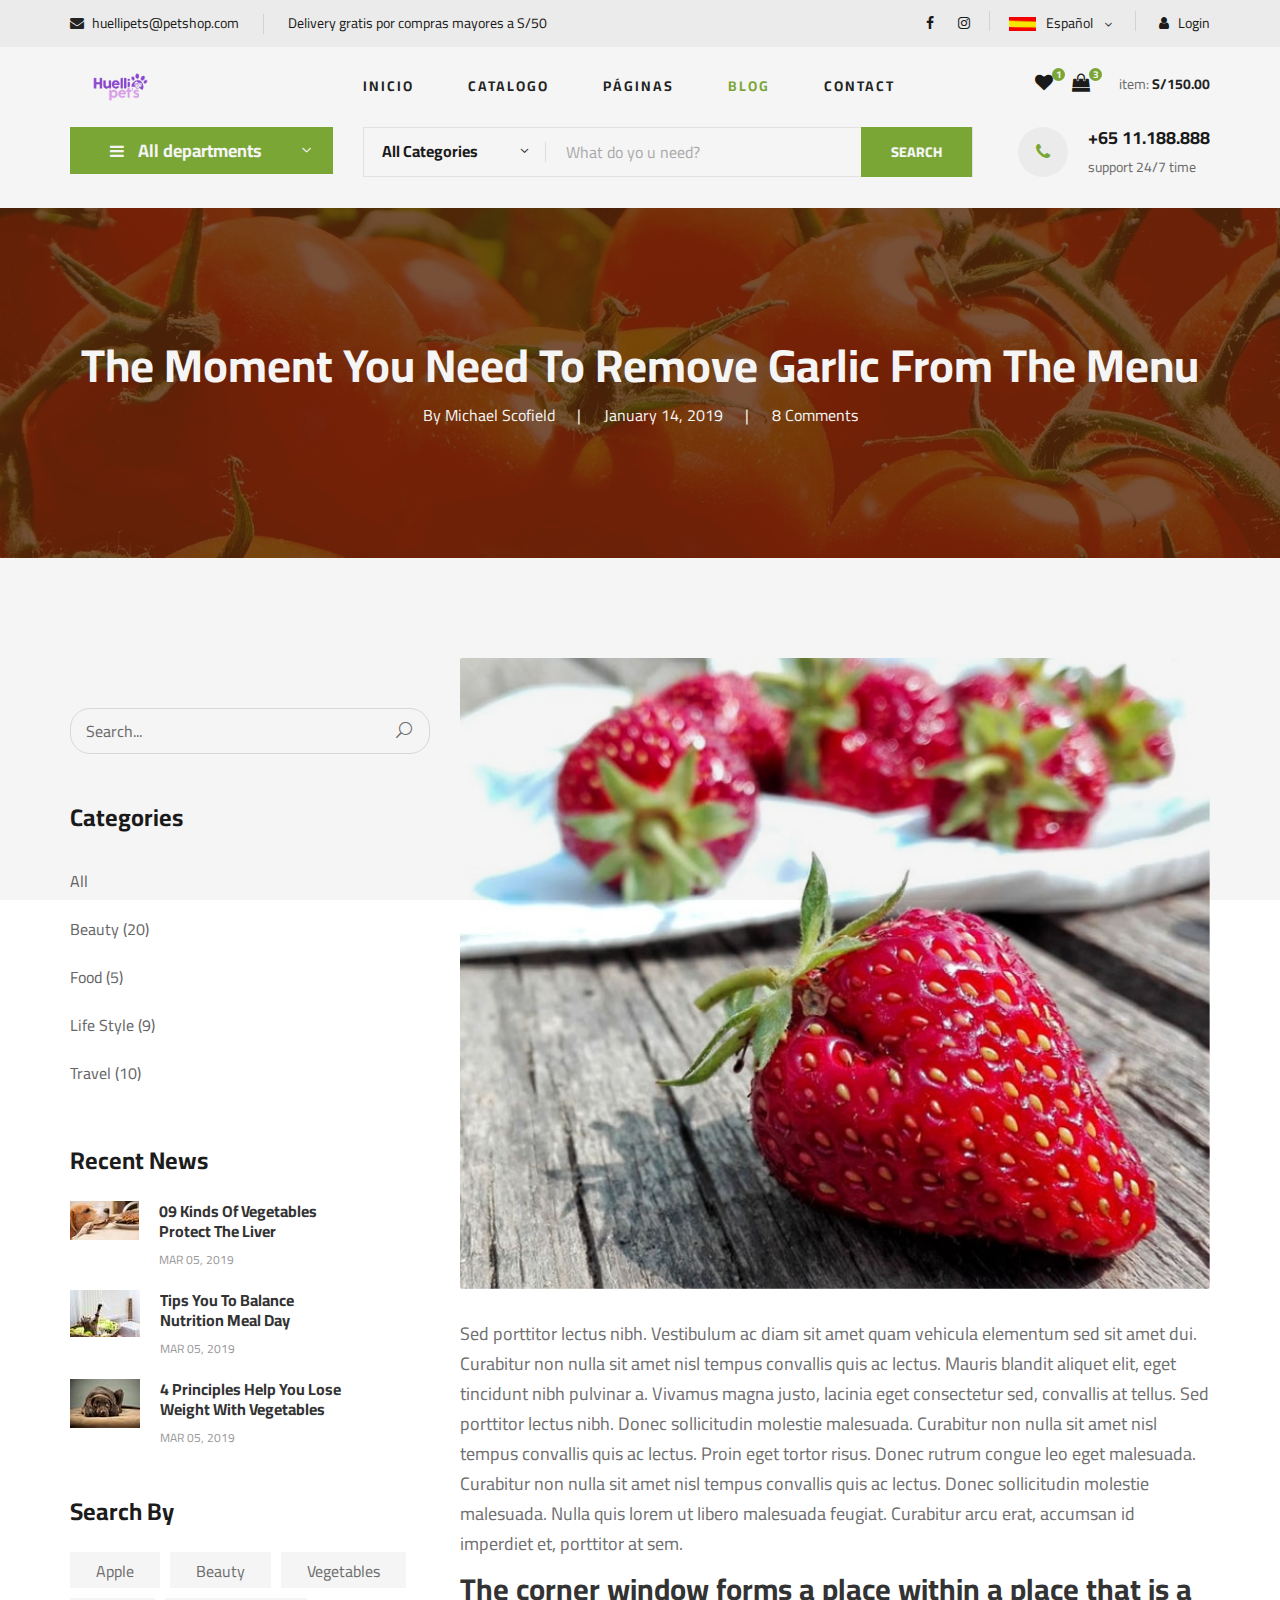
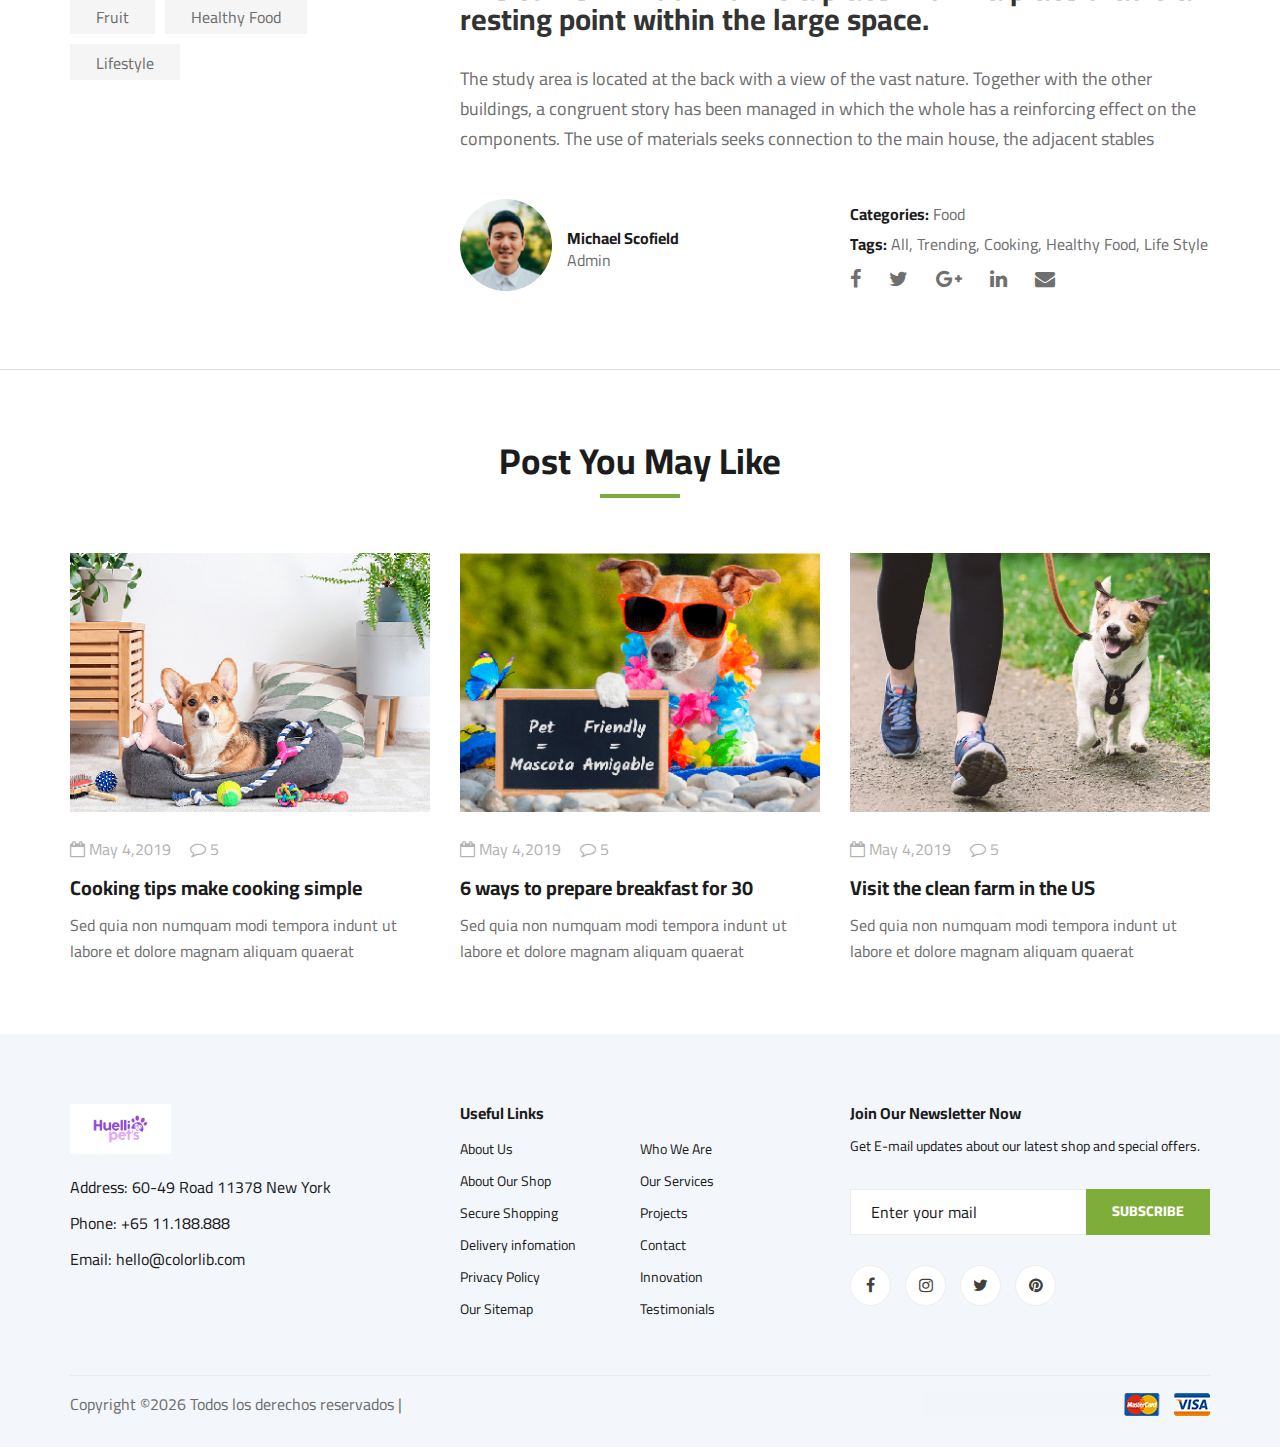
==== commit 52f8a2ef: "Cambios front" ====
--- a/blog-details.html
+++ b/blog-details.html
@@ -7,7 +7,7 @@
     <meta name="keywords" content="Ogani, unica, creative, html">
     <meta name="viewport" content="width=device-width, initial-scale=1.0">
     <meta http-equiv="X-UA-Compatible" content="ie=edge">
-    <title>Ogani | Template</title>
+    <title>HuelliPet's</title>
 
     <!-- Google Font -->
     <link href="https://fonts.googleapis.com/css2?family=Cairo:wght@200;300;400;600;900&display=swap" rel="stylesheet">
@@ -29,139 +29,139 @@
         <div class="loader"></div>
     </div>
 
-   <!-- Humberger Begin -->
-   <div class="humberger__menu__overlay"></div>
-   <div class="humberger__menu__wrapper">
-       <div class="humberger__menu__logo">
-           <a href="#"><img src="img/logo.png" alt=""></a>
-       </div>
-       <div class="humberger__menu__cart">
-           <ul>
-               <li><a href="#"><i class="fa fa-heart"></i> <span>1</span></a></li>
-               <li><a href="./shoping-cart.html"><i class="fa fa-shopping-bag"></i> <span>3</span></a></li>
-           </ul>
-           <div class="header__cart__price">item: <span>S/150.00</span></div>
-       </div>
-       <div class="humberger__menu__widget">
-           <div class="header__top__right__language">
-               <img src="img/language.png" alt="">
-               <div>Español</div>
-               <span class="arrow_carrot-down"></span>
-               <ul>
-                   <li><a href="#">Inglés</a></li>
-                   <li><a href="#">Español</a></li>
-               </ul>
-           </div>
-           <div class="header__top__right__auth">
-               <a href="./login.html"><i class="fa fa-user"></i> Login</a>
-           </div>
-       </div>
-       <nav class="humberger__menu__nav mobile-menu">
-           <ul>
-               <li class="active"><a href="./index.html">INICIO</a></li>
-               <li><a href="./shop-grid.html">CATALOGO</a></li>
-               <li><a href="#">PÁGINAS</a>
-                   <ul class="header__menu__dropdown">
-                       <li><a href="./shop-details.html">Detalle compra</a></li>
-                       <li><a href="./shoping-cart.html">Carrito</a></li>
-                       <li><a href="./checkout.html">Realizar pago</a></li>
-                       <li><a href="./blog-details.html">Detalle blog</a></li>
-                   </ul>
-               </li>
-               <li><a href="./blog.html">BLOG</a></li>
-               <li><a href="./contact.html">CONTACTO</a></li>
-           </ul>
-       </nav>
-       <div id="mobile-menu-wrap"></div>
-       <div class="header__top__right__social">
-           <a href="#"><i class="fa fa-facebook"></i></a>
-           <a href="#"><i class="fa fa-instagram"></i></a>
-       </div>
-       <div class="humberger__menu__contact">
-           <ul>
-               <li><i class="fa fa-envelope"></i> huellipets@petshop.com</li>
-               <li>Delivery gratis por compras mayores a S/50</li>
-           </ul>
-       </div>
-   </div>
-   <!-- Humberger End -->
-
-   <!-- Header Section Begin -->
-   <header class="header">
-       <div class="header__top">
-           <div class="container">
-               <div class="row">
-                   <div class="col-lg-6">
-                       <div class="header__top__left">
-                           <ul>
-                               <li><i class="fa fa-envelope"></i> huellipets@petshop.com</li>
-                               <li>Delivery gratis por compras mayores a S/50</li>
-                           </ul>
-                       </div>
-                   </div>
-                   <div class="col-lg-6">
-                       <div class="header__top__right">
-                           <div class="header__top__right__social">
-                               <a href="#"><i class="fa fa-facebook"></i></a>
-                               <a href="#"><i class="fa fa-instagram"></i></a>
-                           </div>
-                           <div class="header__top__right__language">
-                               <img src="img/language.png" alt="">
-                               <div>Español</div>
-                               <span class="arrow_carrot-down"></span>
-                               <ul>
-                                   <li><a href="#">Inglés</a></li>
-                                   <li><a href="#">Español</a></li>
-                               </ul>
-                           </div>
-                           <div class="header__top__right__auth">
-                               <a href="./login.html"><i class="fa fa-user"></i> Login</a>
-                           </div>
-                       </div>
-                   </div>
-               </div>
-           </div>
-       </div>
-       <div class="container">
-           <div class="row">
-               <div class="col-lg-3">
-                   <div class="header__logo">
-                       <a href="./index.html"><img src="img/logo.png" alt=""></a>
-                   </div>
-               </div>
-               <div class="col-lg-6">
-                   <nav class="header__menu">
-                       <ul>
-                           <li><a href="./index.html">Inicio</a></li>
-                           <li><a href="./shop-grid.html">CATALOGO</a></li>
-                           <li><a href="#">PÁGINAS</a>
-                               <ul class="header__menu__dropdown">
-                                   <li><a href="./shop-details.html">Detalle producto</a></li>
-                                   <li><a href="./shoping-cart.html">Carrito</a></li>
-                                   <li><a href="./checkout.html">Realizar pago</a></li>
-                                   <li><a href="./blog-details.html">Detalle blog</a></li>
-                               </ul>
-                           </li>
-                           <li class="active"><a href="./blog.html">Blog</a></li>
-                           <li><a href="./contact.html">Contact</a></li>
-                       </ul>
-                   </nav>
-               </div>
-               <div class="col-lg-3">
-                   <div class="header__cart">
-                       <ul>
-                           <li><a href="#"><i class="fa fa-heart"></i> <span>1</span></a></li>
-                           <li><a href="./shoping-cart.html"><i class="fa fa-shopping-bag"></i> <span>3</span></a></li>
-                       </ul>
-                       <div class="header__cart__price">item: <span>S/150.00</span></div>
-                   </div>
-               </div>
-           </div>
-           <div class="humberger__open">
-               <i class="fa fa-bars"></i>
-           </div>
-       </div>
-   </header>
+<!-- Humberger Begin -->
+<div class="humberger__menu__overlay"></div>
+<div class="humberger__menu__wrapper">
+    <div class="humberger__menu__logo">
+        <a href="#"><img src="img/logo.png" alt=""></a>
+    </div>
+    <div class="humberger__menu__cart">
+        <ul>
+            <li><a href="#"><i class="fa fa-heart"></i> <span>1</span></a></li>
+            <li><a href="./shoping-cart.html"><i class="fa fa-shopping-bag"></i> <span>3</span></a></li>
+        </ul>
+        <div class="header__cart__price">item: <span>S/150.00</span></div>
+    </div>
+    <div class="humberger__menu__widget">
+        <div class="header__top__right__language">
+            <img src="img/language.png" alt="">
+            <div>Español</div>
+            <span class="arrow_carrot-down"></span>
+            <ul>
+                <li><a href="#">Inglés</a></li>
+                <li><a href="#">Español</a></li>
+            </ul>
+        </div>
+        <div class="header__top__right__auth">
+            <a href="./login.html"><i class="fa fa-user"></i> Login</a>
+        </div>
+    </div>
+    <nav class="humberger__menu__nav mobile-menu">
+        <ul>
+            <li class="active"><a href="./index.html">INICIO</a></li>
+            <li><a href="./shop-grid.html">CATALOGO</a></li>
+            <li><a href="#">PÁGINAS</a>
+                <ul class="header__menu__dropdown">
+                    <li><a href="./shop-details.html">Detalle compra</a></li>
+                    <li><a href="./shoping-cart.html">Carrito</a></li>
+                    <li><a href="./checkout.html">Realizar pago</a></li>
+                    <li><a href="#l">Detalle blog</a></li>
+                </ul>
+            </li>
+            <li><a href="./blog.html">BLOG</a></li>
+            <li><a href="./contact.html">CONTACTO</a></li>
+        </ul>
+    </nav>
+    <div id="mobile-menu-wrap"></div>
+    <div class="header__top__right__social">
+        <a href="#"><i class="fa fa-facebook"></i></a>
+        <a href="#"><i class="fa fa-instagram"></i></a>
+    </div>
+    <div class="humberger__menu__contact">
+        <ul>
+            <li><i class="fa fa-envelope"></i> huellipets@petshop.com</li>
+            <li>Delivery gratis por compras mayores a S/50</li>
+        </ul>
+    </div>
+</div>
+<!-- Humberger End -->
+
+<!-- Header Section Begin -->
+<header class="header">
+    <div class="header__top">
+        <div class="container">
+            <div class="row">
+                <div class="col-lg-6">
+                    <div class="header__top__left">
+                        <ul>
+                            <li><i class="fa fa-envelope"></i> huellipets@petshop.com</li>
+                            <li>Delivery gratis por compras mayores a S/50</li>
+                        </ul>
+                    </div>
+                </div>
+                <div class="col-lg-6">
+                    <div class="header__top__right">
+                        <div class="header__top__right__social">
+                            <a href="#"><i class="fa fa-facebook"></i></a>
+                            <a href="#"><i class="fa fa-instagram"></i></a>
+                        </div>
+                        <div class="header__top__right__language">
+                            <img src="img/language.png" alt="">
+                            <div>Español</div>
+                            <span class="arrow_carrot-down"></span>
+                            <ul>
+                                <li><a href="#">Inglés</a></li>
+                                <li><a href="#">Español</a></li>
+                            </ul>
+                        </div>
+                        <div class="header__top__right__auth">
+                            <a href="./login.html"><i class="fa fa-user"></i> Login</a>
+                        </div>
+                    </div>
+                </div>
+            </div>
+        </div>
+    </div>
+    <div class="container">
+        <div class="row">
+            <div class="col-lg-3">
+                <div class="header__logo">
+                    <a href="./index.html"><img src="img/logo.png" alt=""></a>
+                </div>
+            </div>
+            <div class="col-lg-6">
+                <nav class="header__menu">
+                    <ul>
+                        <li><a href="./index.html">Inicio</a></li>
+                        <li><a href="./shop-grid.html">CATALOGO</a></li>
+                        <li><a href="#">PÁGINAS</a>
+                            <ul class="header__menu__dropdown">
+                                <li><a href="./shop-details.html">Detalle producto</a></li>
+                                <li><a href="./shoping-cart.html">Carrito</a></li>
+                                <li><a href="./checkout.html">Realizar pago</a></li>
+                                <li><a href="#">Detalle blog</a></li>
+                            </ul>
+                        </li>
+                        <li class="active"><a href="./blog.html">Blog</a></li>
+                        <li><a href="./contact.html">Contact</a></li>
+                    </ul>
+                </nav>
+            </div>
+            <div class="col-lg-3">
+                <div class="header__cart">
+                    <ul>
+                        <li><a href="#"><i class="fa fa-heart"></i> <span>1</span></a></li>
+                        <li><a href="./shoping-cart.html"><i class="fa fa-shopping-bag"></i> <span>3</span></a></li>
+                    </ul>
+                    <div class="header__cart__price">item: <span>S/150.00</span></div>
+                </div>
+            </div>
+        </div>
+        <div class="humberger__open">
+            <i class="fa fa-bars"></i>
+        </div>
+    </div>
+</header>
     <!-- Header Section End -->
 
     <!-- Hero Section Begin -->
@@ -476,7 +476,7 @@
                 <div class="col-lg-12">
                     <div class="footer__copyright">
                         <div class="footer__copyright__text"><p><!-- Link back to Colorlib can't be removed. Template is licensed under CC BY 3.0. -->
-  Copyright &copy;<script>document.write(new Date().getFullYear());</script> All rights reserved | This template is made with <i class="fa fa-heart" aria-hidden="true"></i> by <a href="https://colorlib.com" target="_blank">Colorlib</a>
+  Copyright &copy;<script>document.write(new Date().getFullYear());</script> Todos los derechos reservados |
   <!-- Link back to Colorlib can't be removed. Template is licensed under CC BY 3.0. --></p></div>
                         <div class="footer__copyright__payment"><img src="img/payment-item.png" alt=""></div>
                     </div>
